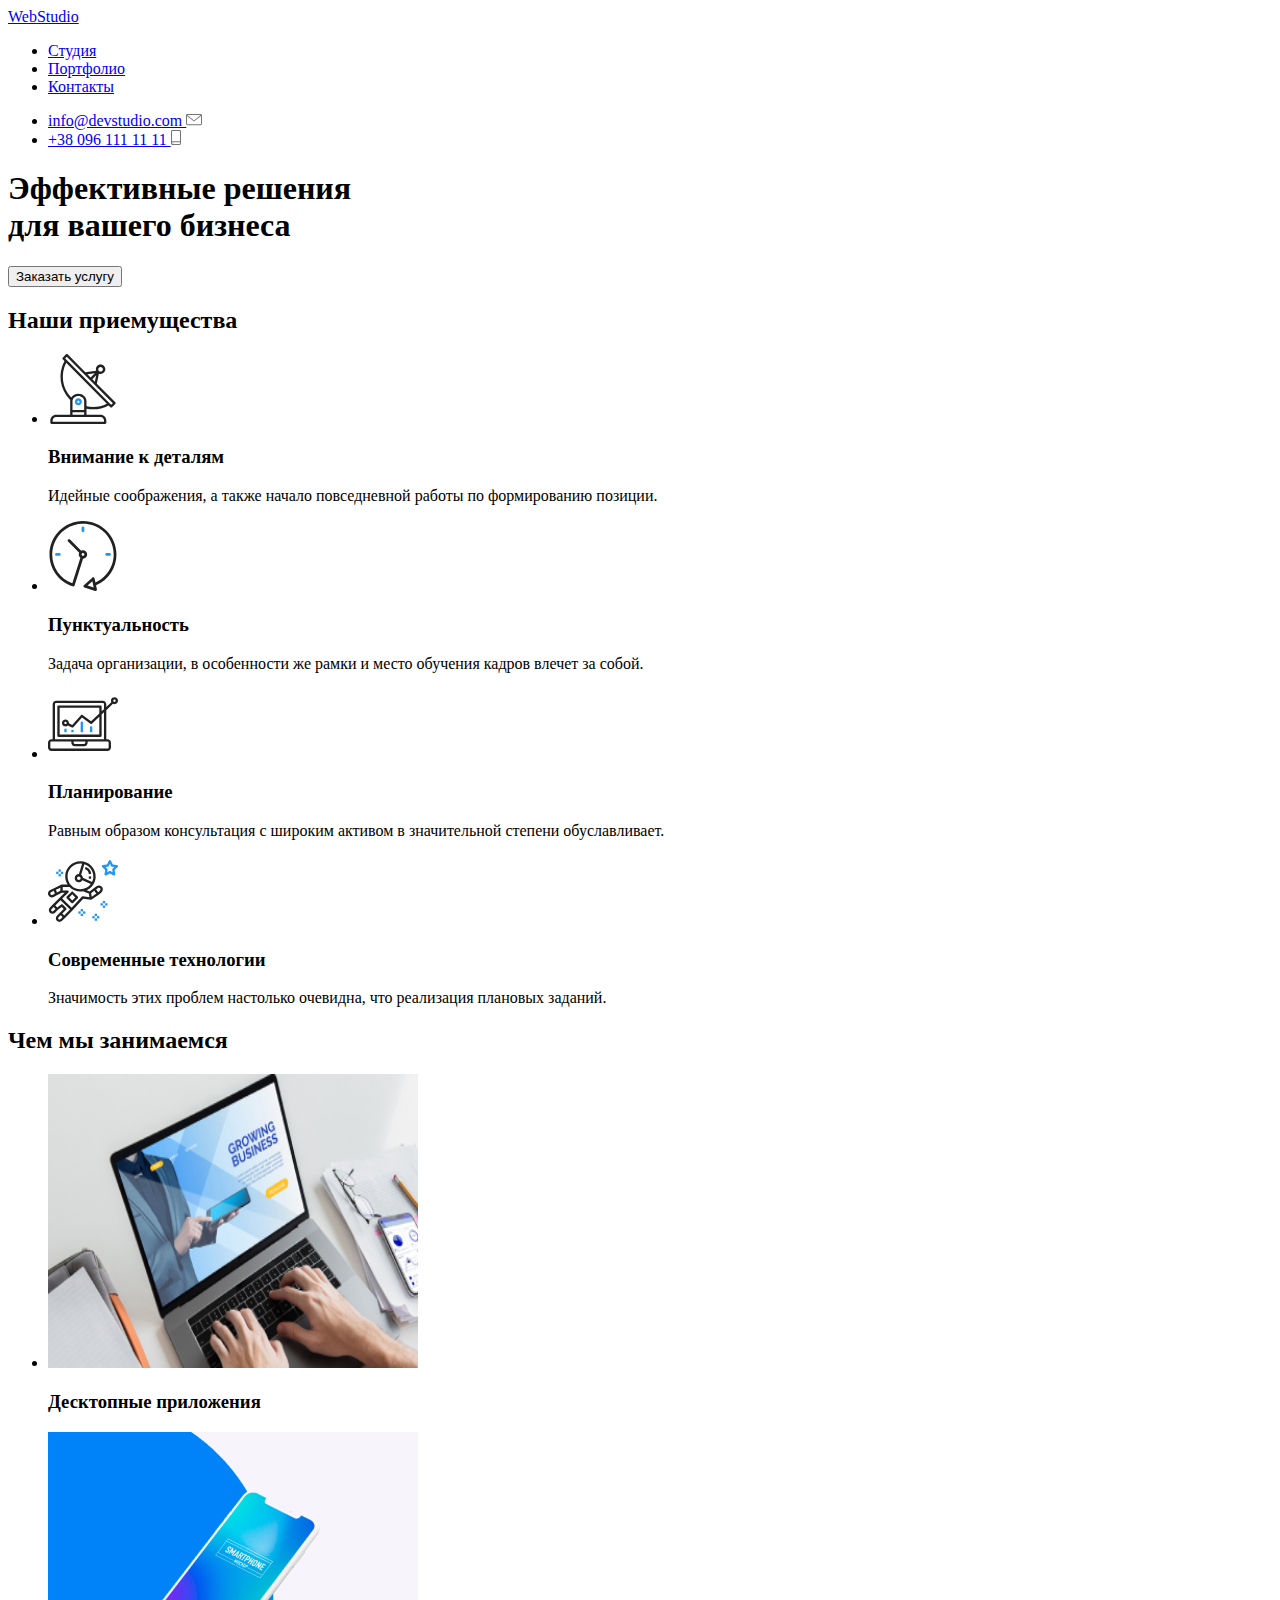
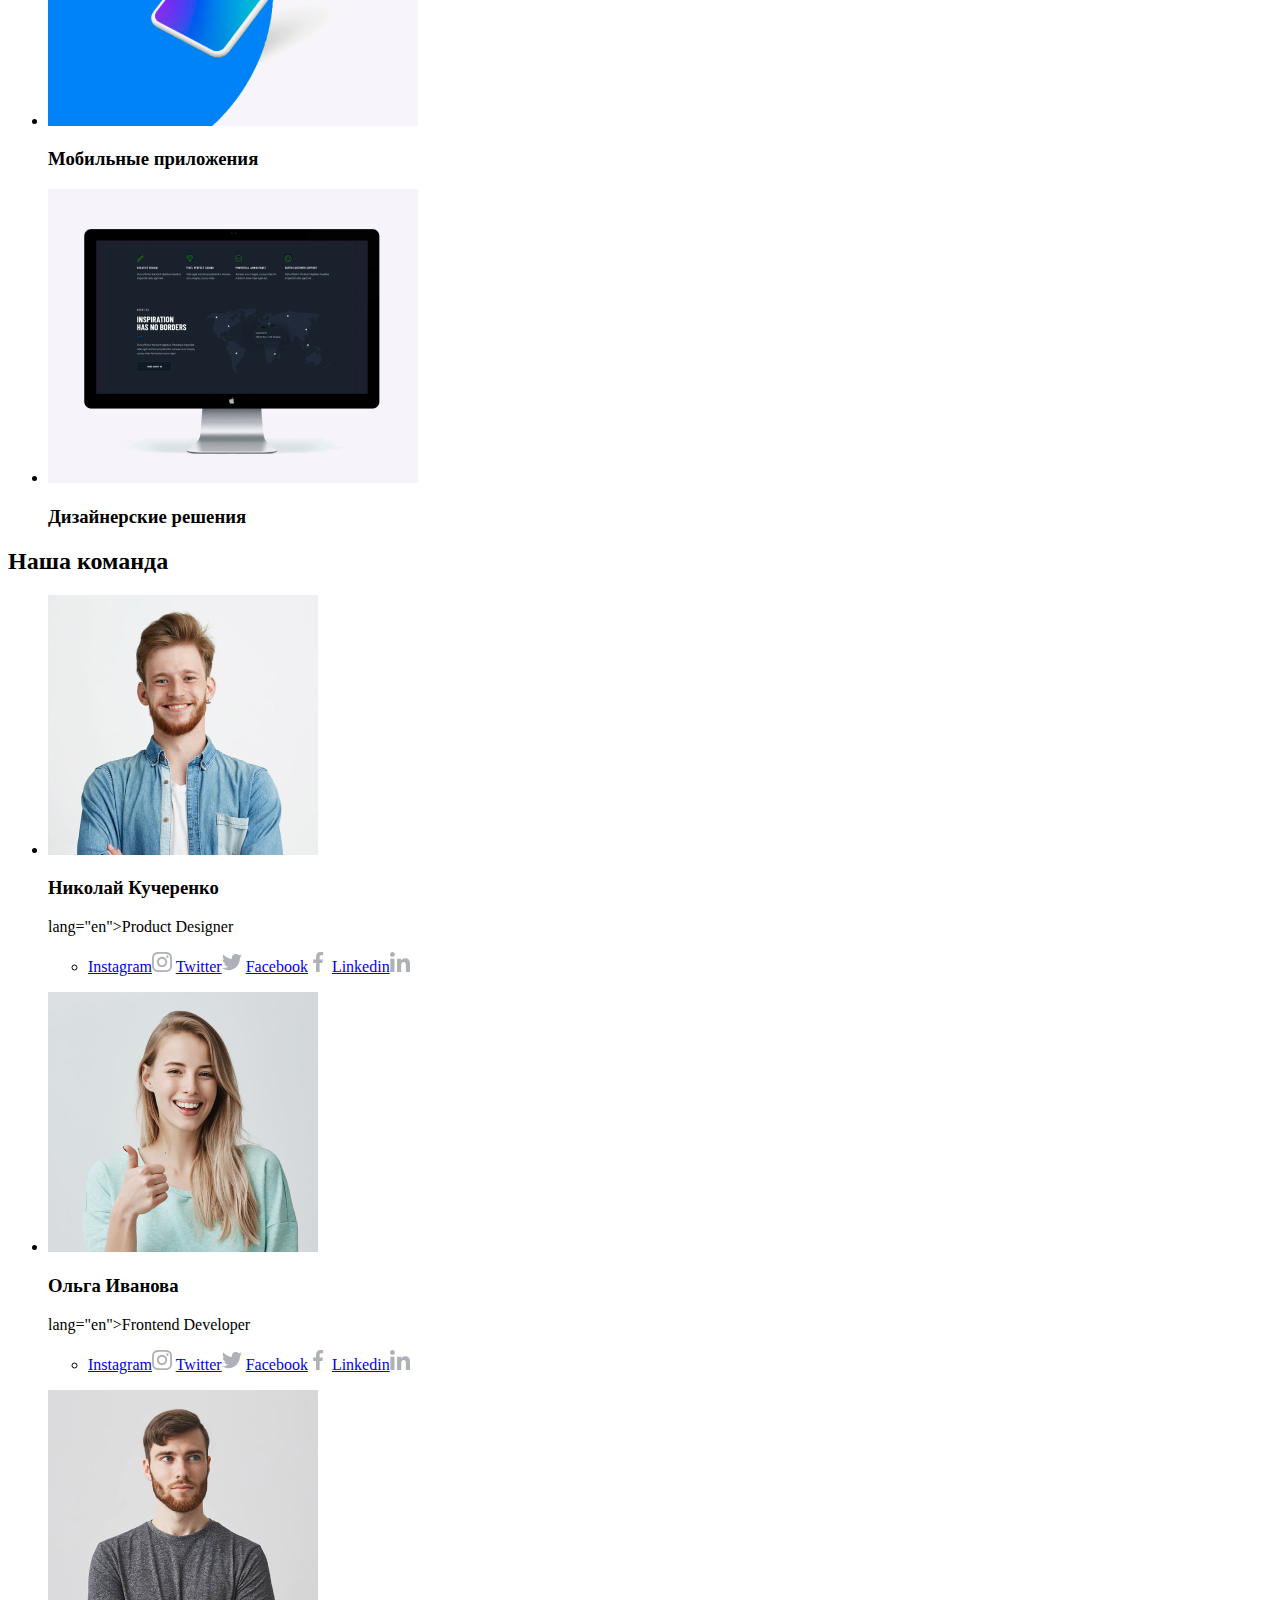
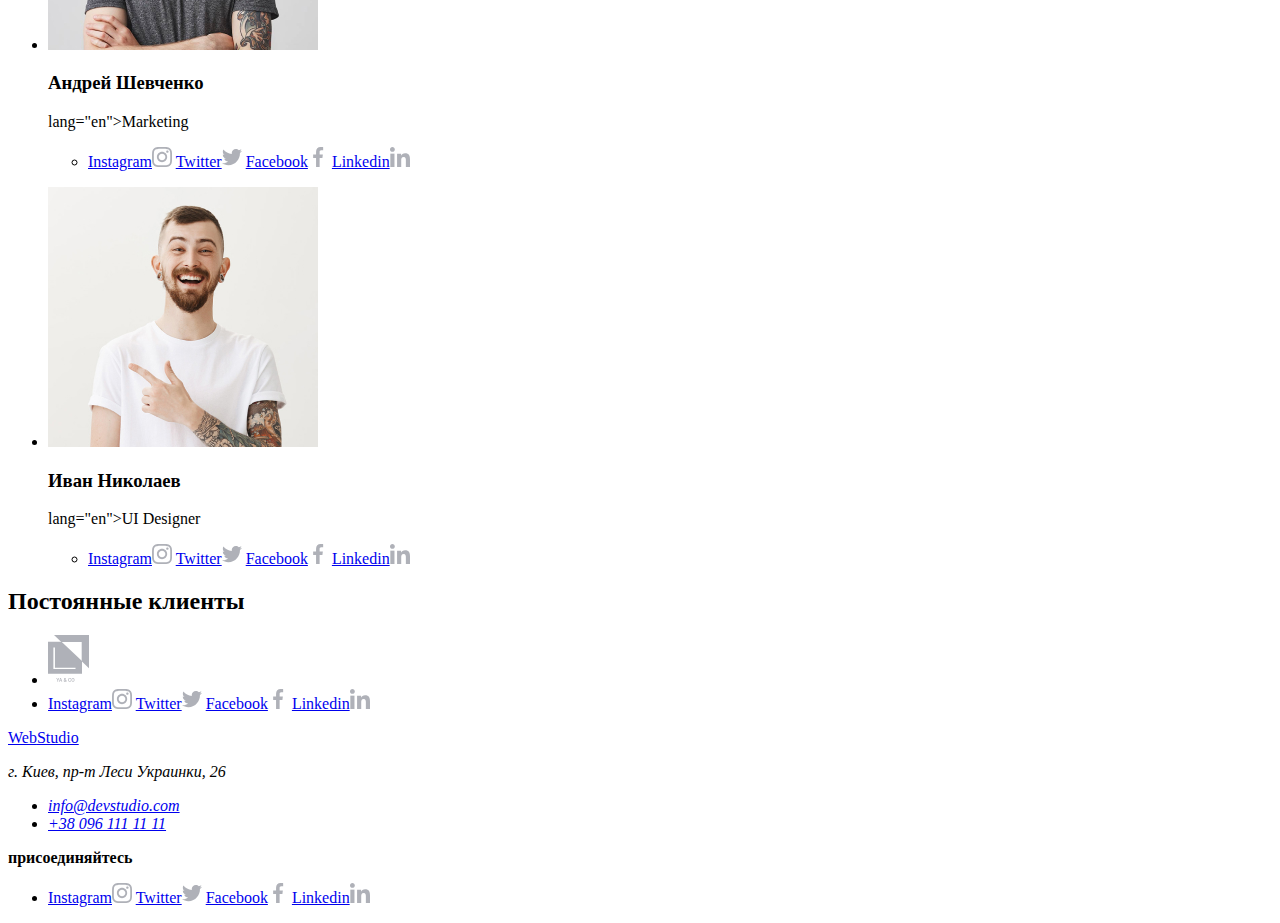
==== index.html @ fabfe910 "Переимениование папки" ====
<!DOCTYPE html>
<html lang="ru">
  <head>
    <meta charset="UTF-8" />
    <meta name="viewport" content="width=device-width, initial-scale=1.0" />
    <title>Web Studio</title>
    <link
      rel="stylesheet"
      href="./normalize.css _ normalize.css в master · necolas _ normalize.css.html"
    />
    <link rel="stylesheet" href="./CSS/styles.css" />
  </head>
  <body>
    <header>
      <nav>
        <a href="./index.html"> <span>Web</span>Studio </a>
        <ul>
          <li><a href="#">Студия</a></li>
          <li><a href="#">Портфолио</a></li>
          <li><a href="#">Контакты</a></li>
        </ul>
      </nav>
      <ul>
        <li>
          <a href="#"
            >info@devstudio.com
            <img src="./images/envelope.svg" alt="Почта" />
          </a>
        </li>
        <li>
          <a href="#"
            >+38 096 111 11 11
            <img src="./images/smartphone.svg" alt="Телефон" />
          </a>
        </li>
      </ul>
    </header>
    <main>
      <div>
        <section>
          <h1>
            Эффективные решения <br />
            для вашего бизнеса
          </h1>
          <button type="button">Заказать услугу</button>
        </section>
      </div>
      <!-- Этот заголовок после визуально скроем -->

      <section>
        <h2>Наши приемущества</h2>
        <ul>
          <li>
            <img src="./images/antenna1.svg" alt="Внимание к деталям" />
            <h3>Внимание к деталям</h3>
            <p>
              Идейные соображения, а также начало повседневной работы по
              формированию позиции.
            </p>
          </li>
          <li>
            <img src="./images/clock1.svg" alt="Пунктуальность" />
            <h3>Пунктуальность</h3>
            <p>
              Задача организации, в особенности же рамки и место обучения кадров
              влечет за собой.
            </p>
          </li>
          <li>
            <img src="./images/diagram1.svg" alt="Планирование" />
            <h3>Планирование</h3>
            <p>
              Равным образом консультация с широким активом в значительной
              степени обуславливает.
            </p>
          </li>
          <li>
            <img src="./images/astronaut1.svg" alt="Современные технологии" />
            <h3>Современные технологии</h3>
            <p>
              Значимость этих проблем настолько очевидна, что реализация
              плановых заданий.
            </p>
          </li>
        </ul>
      </section>
      <section>
        <h2>Чем мы занимаемся</h2>
        <ul>
          <li>
            <img
              src="./jpg-images/img-nout.jpg"
              alt="Десктопные приложения"
              width="370"
              height="294"
            />
            <h3>Десктопные приложения</h3>
          </li>
          <li>
            <img
              src="./jpg-images/img-box.jpg"
              alt="Мобильные приложения"
              width="370"
              height="294"
            />
            <h3>Мобильные приложения</h3>
          </li>
          <li>
            <img
              src="./jpg-images/img-monitor.jpg"
              alt="Дизайнерские решения"
              width="370"
              height="294"
            />
            <h3>Дизайнерские решения</h3>
          </li>
        </ul>
      </section>
      <section>
        <h2>Наша команда</h2>
        <ul>
          <li>
            <img
              src="./jpg-images/nikolay.jpg"
              alt="Николай Кучеренко"
              width="270"
              height="260"
            />
            <h3>Николай Кучеренко</h3>
            <p>lang="en">Product Designer</p>
            <ul>
              <li>
                <a href="#" target="_blank" rel="noopened noreferrer"
                  >Instagram<img src="./images/instagram2.svg" alt=""
                /></a>
                <a href="#" target="_blank" rel="noopened noreferrer"
                  >Twitter<img src="./images/twitter1.svg" alt=""
                /></a>
                <a href="#" target="_blank" rel="noopened noreferrer"
                  >Facebook<img src="./images/facebook1.svg" alt=""
                /></a>
                <a href="#" target="_blank" rel="noopened noreferrer"
                  >Linkedin<img src="./images/linkedin1.svg" alt=""
                /></a>
              </li>
            </ul>
          </li>
        </ul>
        <ul>
          <li>
            <img
              src="./jpg-images/olga.jpg"
              alt="Ольга Иванова"
              width="270"
              height="260"
            />
            <h3>Ольга Иванова</h3>
            <p>lang="en">Frontend Developer</p>
            <ul>
              <li>
                <a href="#" target="_blank" rel="noopened noreferrer"
                  >Instagram<img src="./images/instagram2.svg" alt=""
                /></a>
                <a href="#" target="_blank" rel="noopened noreferrer"
                  >Twitter<img src="./images/twitter1.svg" alt=""
                /></a>
                <a href="#" target="_blank" rel="noopened noreferrer"
                  >Facebook<img src="./images/facebook1.svg" alt=""
                /></a>
                <a href="#" target="_blank" rel="noopened noreferrer"
                  >Linkedin<img src="./images/linkedin1.svg" alt=""
                /></a>
              </li>
            </ul>
          </li>
        </ul>
        <ul>
          <li>
            <img
              src="./jpg-images/andrey.jpg"
              alt="Андрей Шевченко"
              width="270"
              height="260"
            />
            <h3>Андрей Шевченко</h3>
            <p>lang="en">Marketing</p>
            <ul>
              <li>
                <a href="#" target="_blank" rel="noopened noreferrer"
                  >Instagram<img src="./images/instagram2.svg" alt=""
                /></a>
                <a href="#" target="_blank" rel="noopened noreferrer"
                  >Twitter<img src="./images/twitter1.svg" alt=""
                /></a>
                <a href="#" target="_blank" rel="noopened noreferrer"
                  >Facebook<img src="./images/facebook1.svg" alt=""
                /></a>
                <a href="#" target="_blank" rel="noopened noreferrer"
                  >Linkedin<img src="./images/linkedin1.svg" alt=""
                /></a>
              </li>
            </ul>
          </li>
        </ul>
        <ul>
          <li>
            <img
              src="./jpg-images/ivan.jpg"
              alt="Иван Николаев"
              width="270"
              height="260"
            />
            <h3>Иван Николаев</h3>
            <p>lang="en">UI Designer</p>
            <ul>
              <li>
                <a href="#" target="_blank" rel="noopened noreferrer"
                  >Instagram<img src="./images/instagram2.svg" alt=""
                /></a>
                <a href="#" target="_blank" rel="noopened noreferrer"
                  >Twitter<img src="./images/twitter1.svg" alt=""
                /></a>
                <a href="#" target="_blank" rel="noopened noreferrer"
                  >Facebook<img src="./images/facebook1.svg" alt=""
                /></a>
                <a href="#" target="_blank" rel="noopened noreferrer"
                  >Linkedin<img src="./images/linkedin1.svg" alt=""
                /></a>
              </li>
            </ul>
          </li>
        </ul>
      </section>
      <section>
        <h2>Постоянные клиенты</h2>
        <ul>
          <li>
            <a href="#"><img src="./images/logo/logo1.svg" alt="" /></a>
          </li>
          <li>
            <a href="#" target="_blank" rel="noopened noreferrer"
              >Instagram<img src="./images/instagram2.svg" alt=""
            /></a>
            <a href="#" target="_blank" rel="noopened noreferrer"
              >Twitter<img src="./images/twitter1.svg" alt=""
            /></a>
            <a href="#" target="_blank" rel="noopened noreferrer"
              >Facebook<img src="./images/facebook1.svg" alt=""
            /></a>
            <a href="#" target="_blank" rel="noopened noreferrer"
              >Linkedin<img src="./images/linkedin1.svg" alt=""
            /></a>
          </li>
        </ul>
      </section>
      <footer>
        <div>
          <a href="./index.html"> <span>Web</span>Studio </a>
          <address>
            <p>г. Киев, пр-т Леси Украинки, 26</p>
            <ul>
              <li>
                <a href="mailto:info@devstudio.com ">info@devstudio.com</a>
              </li>
              <li>
                <a href="tel:+380961111111 ">+38 096 111 11 11 </a>
              </li>
            </ul>
          </address>
        </div>
        <div>
          <b>присоединяйтесь</b>
          <ul>
            <li>
              <a href="#" target="_blank" rel="noopened noreferrer"
                >Instagram<img src="./images/instagram2.svg" alt=""
              /></a>
              <a href="#" target="_blank" rel="noopened noreferrer"
                >Twitter<img src="./images/twitter1.svg" alt=""
              /></a>
              <a href="#" target="_blank" rel="noopened noreferrer"
                >Facebook<img src="./images/facebook1.svg" alt=""
              /></a>
              <a href="#" target="_blank" rel="noopened noreferrer"
                >Linkedin<img src="./images/linkedin1.svg" alt=""
              /></a>
            </li>
          </ul>
        </div>
        <!-- Форму подписки в футере пока не размечаю -->
      </footer>
    </main>
  </body>
</html>
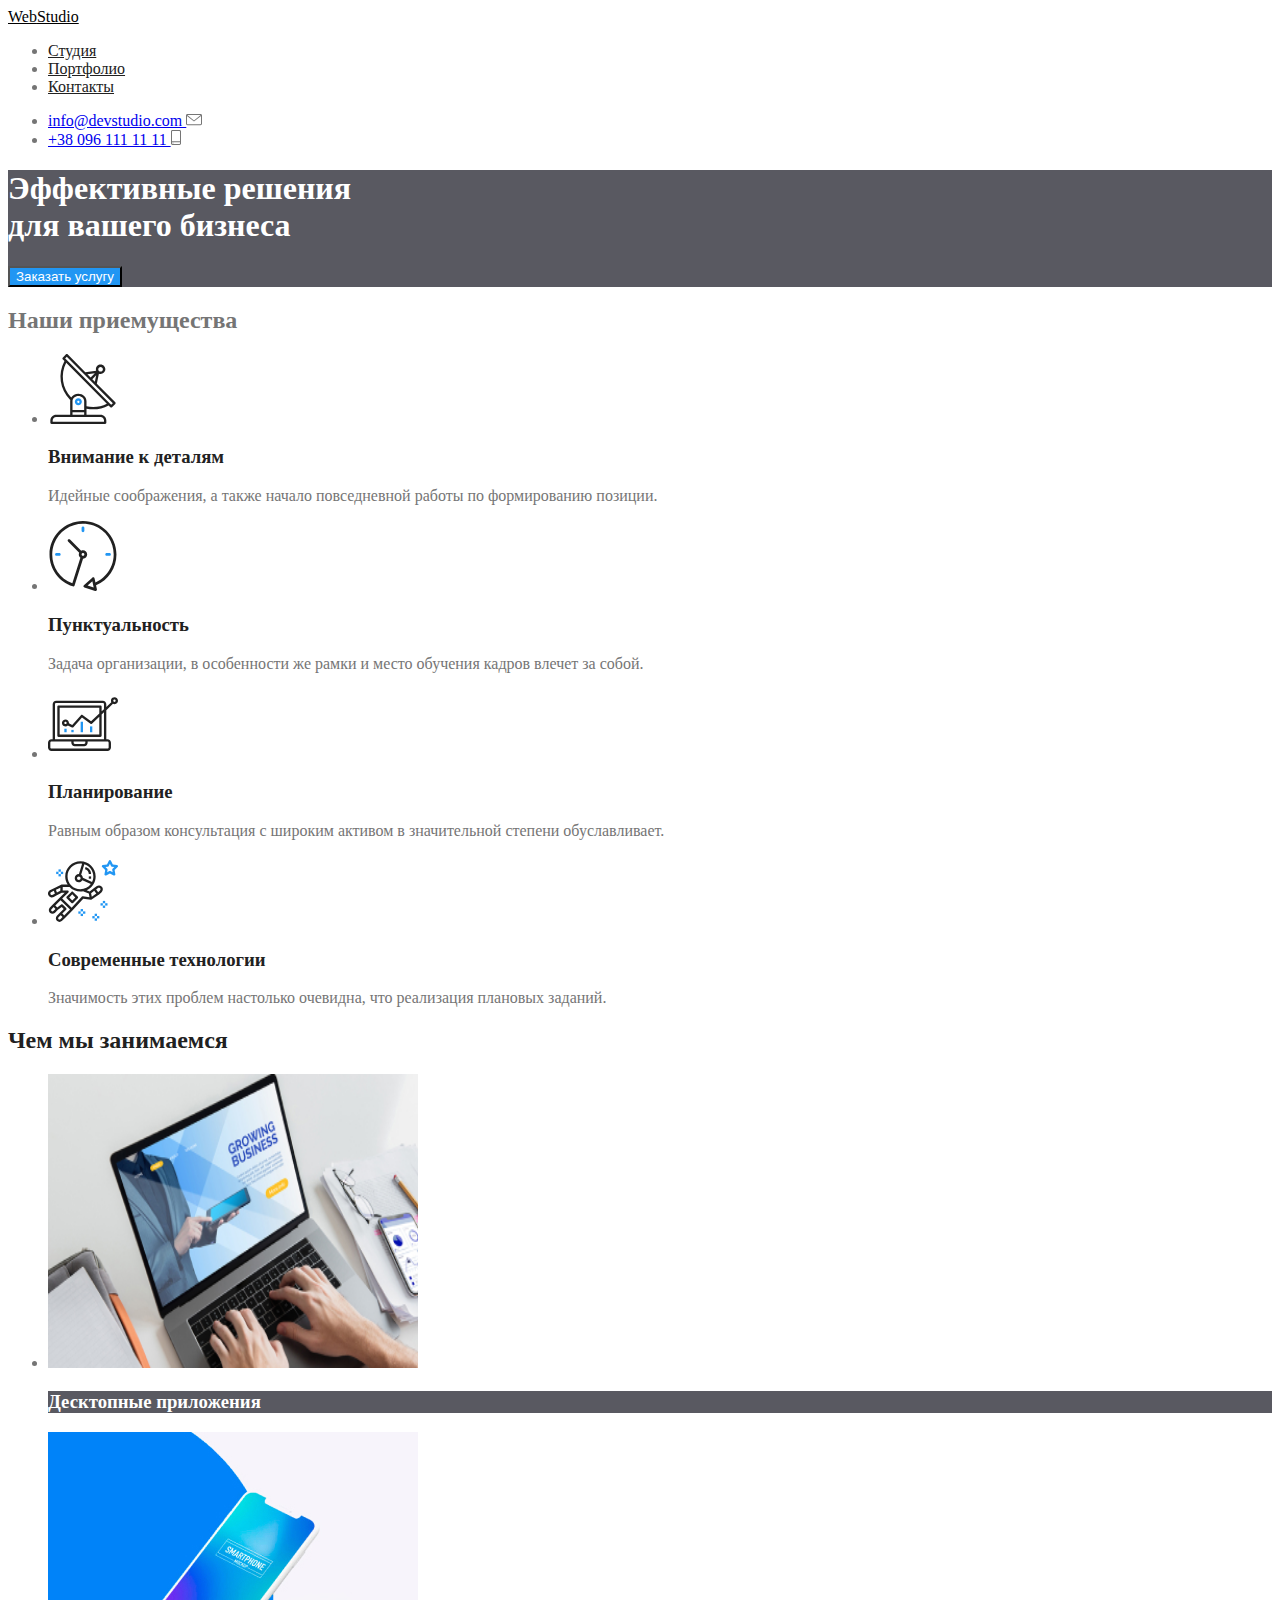
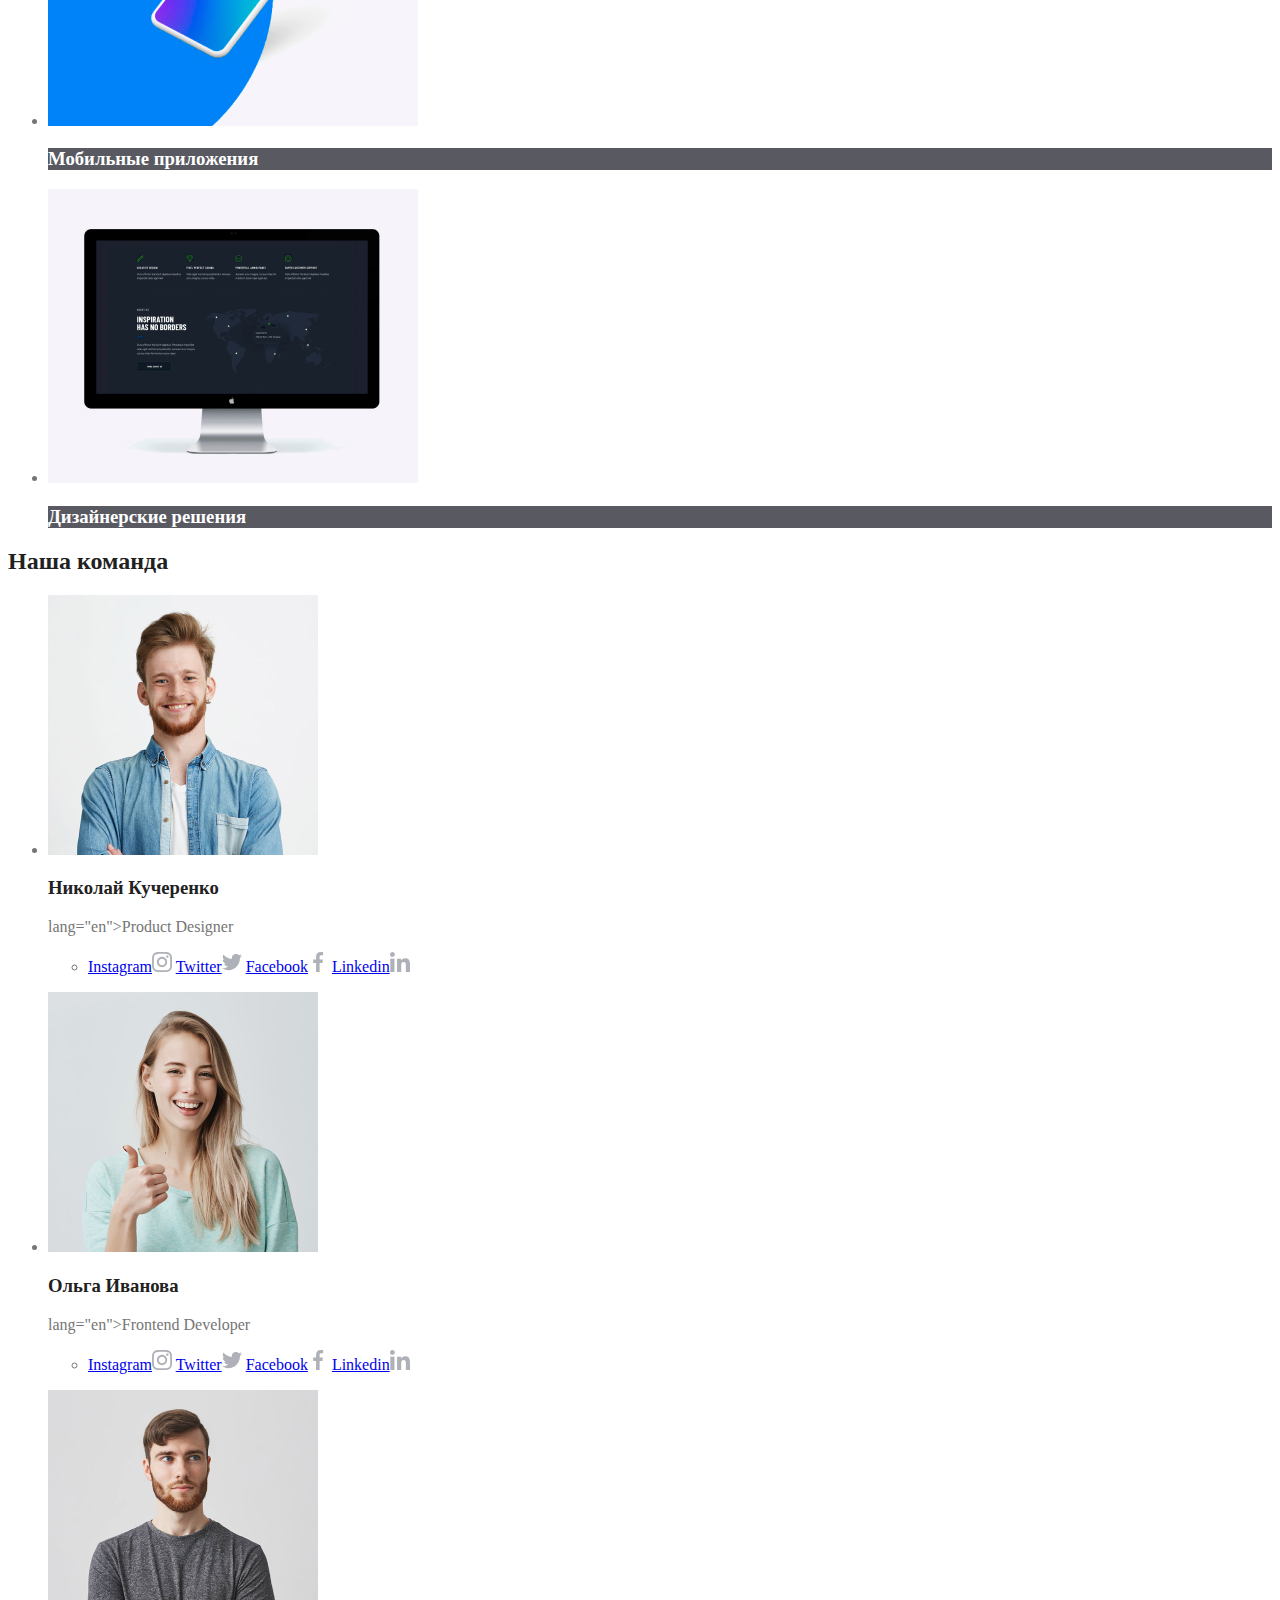
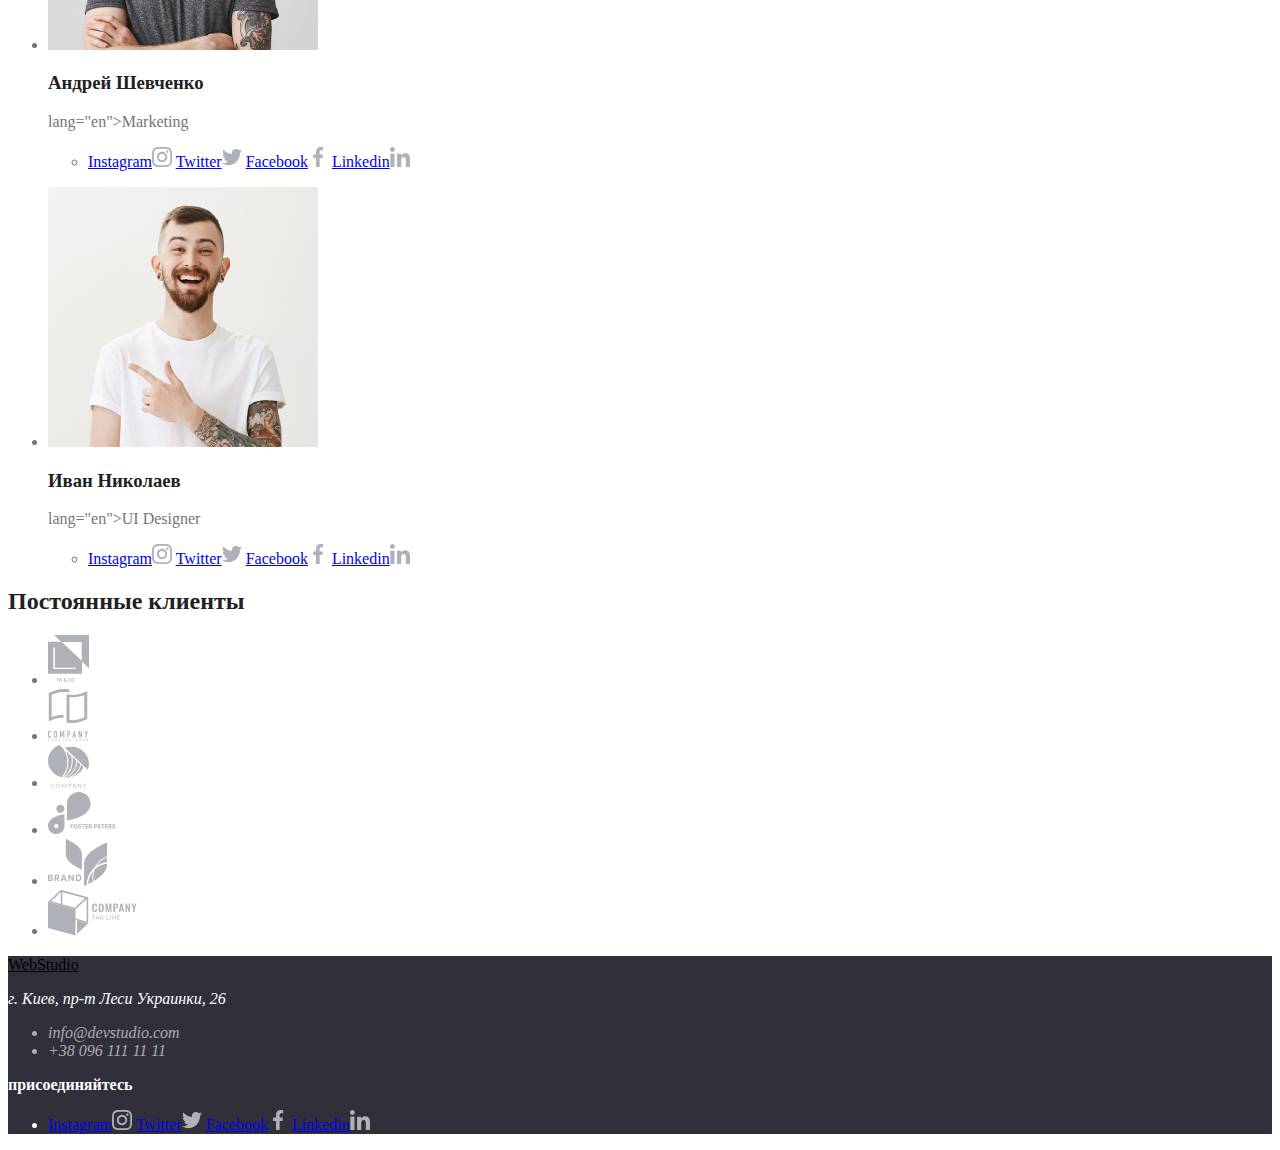
==== commit a7f2d069: "1" ====
--- a/index.html
+++ b/index.html
@@ -9,26 +9,30 @@
       href="./normalize.css _ normalize.css в master · necolas _ normalize.css.html"
     />
     <link rel="stylesheet" href="./CSS/styles.css" />
+    <link
+      href="https://fonts.googleapis.com/css2?family=Raleway:wght@700&family=Roboto:wght@400;500;700;900&display=swap"
+      rel="stylesheet"
+    />
   </head>
   <body>
     <header>
       <nav>
-        <a href="./index.html"> <span>Web</span>Studio </a>
-        <ul>
-          <li><a href="#">Студия</a></li>
-          <li><a href="#">Портфолио</a></li>
-          <li><a href="#">Контакты</a></li>
+        <a href="./index.html" class="logo"> <span>Web</span>Studio </a>
+        <ul class="site-nav">
+          <li><a href="#" class="link">Студия</a></li>
+          <li><a href="./portfolio.html" class="link">Портфолио</a></li>
+          <li><a href="#" class="link">Контакты</a></li>
         </ul>
       </nav>
-      <ul>
+      <ul class="contact-nav">
         <li>
-          <a href="#"
+          <a href="mailto:info@devstudio.com"
             >info@devstudio.com
             <img src="./images/envelope.svg" alt="Почта" />
           </a>
         </li>
         <li>
-          <a href="#"
+          <a href="tel:+380961111111"
             >+38 096 111 11 11
             <img src="./images/smartphone.svg" alt="Телефон" />
           </a>
@@ -37,22 +41,22 @@
     </header>
     <main>
       <div>
-        <section>
-          <h1>
+        <section class="hero">
+          <h1 class="hero-title">
             Эффективные решения <br />
             для вашего бизнеса
           </h1>
-          <button type="button">Заказать услугу</button>
+          <button type="button" class="hero-button">Заказать услугу</button>
         </section>
       </div>
       <!-- Этот заголовок после визуально скроем -->
 
-      <section>
+      <section class="section">
         <h2>Наши приемущества</h2>
         <ul>
           <li>
             <img src="./images/antenna1.svg" alt="Внимание к деталям" />
-            <h3>Внимание к деталям</h3>
+            <h3 class="section-title">Внимание к деталям</h3>
             <p>
               Идейные соображения, а также начало повседневной работы по
               формированию позиции.
@@ -60,7 +64,7 @@
           </li>
           <li>
             <img src="./images/clock1.svg" alt="Пунктуальность" />
-            <h3>Пунктуальность</h3>
+            <h3 class="section-title">Пунктуальность</h3>
             <p>
               Задача организации, в особенности же рамки и место обучения кадров
               влечет за собой.
@@ -68,7 +72,7 @@
           </li>
           <li>
             <img src="./images/diagram1.svg" alt="Планирование" />
-            <h3>Планирование</h3>
+            <h3 class="section-title">Планирование</h3>
             <p>
               Равным образом консультация с широким активом в значительной
               степени обуславливает.
@@ -76,7 +80,7 @@
           </li>
           <li>
             <img src="./images/astronaut1.svg" alt="Современные технологии" />
-            <h3>Современные технологии</h3>
+            <h3 class="section-title">Современные технологии</h3>
             <p>
               Значимость этих проблем настолько очевидна, что реализация
               плановых заданий.
@@ -84,8 +88,8 @@
           </li>
         </ul>
       </section>
-      <section>
-        <h2>Чем мы занимаемся</h2>
+      <section class="section">
+        <h2 class="section-title">Чем мы занимаемся</h2>
         <ul>
           <li>
             <img
@@ -94,7 +98,7 @@
               width="370"
               height="294"
             />
-            <h3>Десктопные приложения</h3>
+            <h3 class="section-list">Десктопные приложения</h3>
           </li>
           <li>
             <img
@@ -103,7 +107,7 @@
               width="370"
               height="294"
             />
-            <h3>Мобильные приложения</h3>
+            <h3 class="section-list">Мобильные приложения</h3>
           </li>
           <li>
             <img
@@ -112,12 +116,12 @@
               width="370"
               height="294"
             />
-            <h3>Дизайнерские решения</h3>
-          </li>
-        </ul>
-      </section>
-      <section>
-        <h2>Наша команда</h2>
+            <h3 class="section-list">Дизайнерские решения</h3>
+          </li>
+        </ul>
+      </section>
+      <section class="section">
+        <h2 class="section-title">Наша команда</h2>
         <ul>
           <li>
             <img
@@ -126,7 +130,7 @@
               width="270"
               height="260"
             />
-            <h3>Николай Кучеренко</h3>
+            <h3 class="section-name">Николай Кучеренко</h3>
             <p>lang="en">Product Designer</p>
             <ul>
               <li>
@@ -154,7 +158,7 @@
               width="270"
               height="260"
             />
-            <h3>Ольга Иванова</h3>
+            <h3 class="section-name">Ольга Иванова</h3>
             <p>lang="en">Frontend Developer</p>
             <ul>
               <li>
@@ -182,7 +186,7 @@
               width="270"
               height="260"
             />
-            <h3>Андрей Шевченко</h3>
+            <h3 class="section-name">Андрей Шевченко</h3>
             <p>lang="en">Marketing</p>
             <ul>
               <li>
@@ -210,7 +214,7 @@
               width="270"
               height="260"
             />
-            <h3>Иван Николаев</h3>
+            <h3 class="section-name">Иван Николаев</h3>
             <p>lang="en">UI Designer</p>
             <ul>
               <li>
@@ -231,40 +235,37 @@
           </li>
         </ul>
       </section>
-      <section>
-        <h2>Постоянные клиенты</h2>
+      <section class="section">
+        <h2 class="section-title">Постоянные клиенты</h2>
         <ul>
           <li>
             <a href="#"><img src="./images/logo/logo1.svg" alt="" /></a>
           </li>
           <li>
-            <a href="#" target="_blank" rel="noopened noreferrer"
-              >Instagram<img src="./images/instagram2.svg" alt=""
-            /></a>
-            <a href="#" target="_blank" rel="noopened noreferrer"
-              >Twitter<img src="./images/twitter1.svg" alt=""
-            /></a>
-            <a href="#" target="_blank" rel="noopened noreferrer"
-              >Facebook<img src="./images/facebook1.svg" alt=""
-            /></a>
-            <a href="#" target="_blank" rel="noopened noreferrer"
-              >Linkedin<img src="./images/linkedin1.svg" alt=""
-            /></a>
-          </li>
-        </ul>
-      </section>
-      <footer>
+            <a href="#"><img src="./images/logo/logo2.svg" alt="" /></a>
+          </li>
+          <li>
+            <a href="#"><img src="./images/logo/logo3.svg" alt="" /></a>
+          </li>
+          <li>
+            <a href="#"><img src="./images/logo/logo4.svg" alt="" /></a>
+          </li>
+          <li>
+            <a href="#"><img src="./images/logo/logo5.svg" alt="" /></a>
+          </li>
+          <li>
+            <a href="#"><img src="./images/logo/logo6.svg" alt="" /></a>
+          </li>
+        </ul>
+      </section>
+      <footer class="footer">
         <div>
-          <a href="./index.html"> <span>Web</span>Studio </a>
-          <address>
+          <a href="./index.html" class="logo"> <span>Web</span>Studio </a>
+          <address class="address">
             <p>г. Киев, пр-т Леси Украинки, 26</p>
-            <ul>
-              <li>
-                <a href="mailto:info@devstudio.com ">info@devstudio.com</a>
-              </li>
-              <li>
-                <a href="tel:+380961111111 ">+38 096 111 11 11 </a>
-              </li>
+            <ul class="address-list">
+              <li>info@devstudio.com</li>
+              <li>+38 096 111 11 11</li>
             </ul>
           </address>
         </div>
--- a/CSS/styles.css
+++ b/CSS/styles.css
@@ -0,0 +1,73 @@
+:root {
+  --primary-text-color: #757575;
+  --title-text-color: #212121;
+  --accent-color: #2196f3;
+  --primery-background-color: #ffffff;
+}
+
+body {
+  background-color: var(--primery-background-color);
+  color: var(--primary-text-color);
+}
+
+/* Цвет лого #000000; #2196F3; */
+/* Цвет основного текста #212121; */
+/* Вторичный цвет текста  #757575; */
+/* Акцент #2196F3; */
+/* Фон страницы белый #FFFFFF; */
+/* Вторичный фон #F5F4FA; */
+/* вторичный фон 2 rgba(47, 48, 58, 0.8) */
+/* Фон футера #2F303A; */
+/* Цвет лого соцсетей #AFB1B8; */
+/* Цвет адреса и телефона в футере rgba(255, 255, 255, 0.6) */
+
+/* Логотип */
+.logo {
+  color: #000000;
+}
+.logo:hover,
+.logo:focus {
+  color: var(--accent-color);
+}
+/* Стилизация навигации сайта */
+.site-nav .link {
+  color: var(--title-text-color);
+}
+.site-nav .link:hover,
+.site-nav .link:focus {
+  color: var(--accent-color);
+}
+/* Стилизация Героя */
+.hero {
+  background-color: rgba(47, 48, 58, 0.8);
+}
+.hero-title {
+  color: var(--primery-background-color);
+}
+.hero-button {
+  color: var(--primery-background-color);
+  background-color: var(--accent-color);
+}
+/* Секции Наши приемущества и Чем мы занимаемся*/
+.section-title {
+  color: var(--title-text-color);
+}
+.section-list {
+  color: #ffffff;
+  background-color: rgba(47, 48, 58, 0.8);
+
+  /* Секция Наша команда */
+}
+.section-name {
+  color: var(--title-text-color);
+}
+footer {
+  color: var(--primery-background-color);
+  background-color: #2f303a;
+}
+address {
+  color: var(--primery-background-color);
+}
+.address-list {
+  color: rgba(255, 255, 255, 0.6);
+}
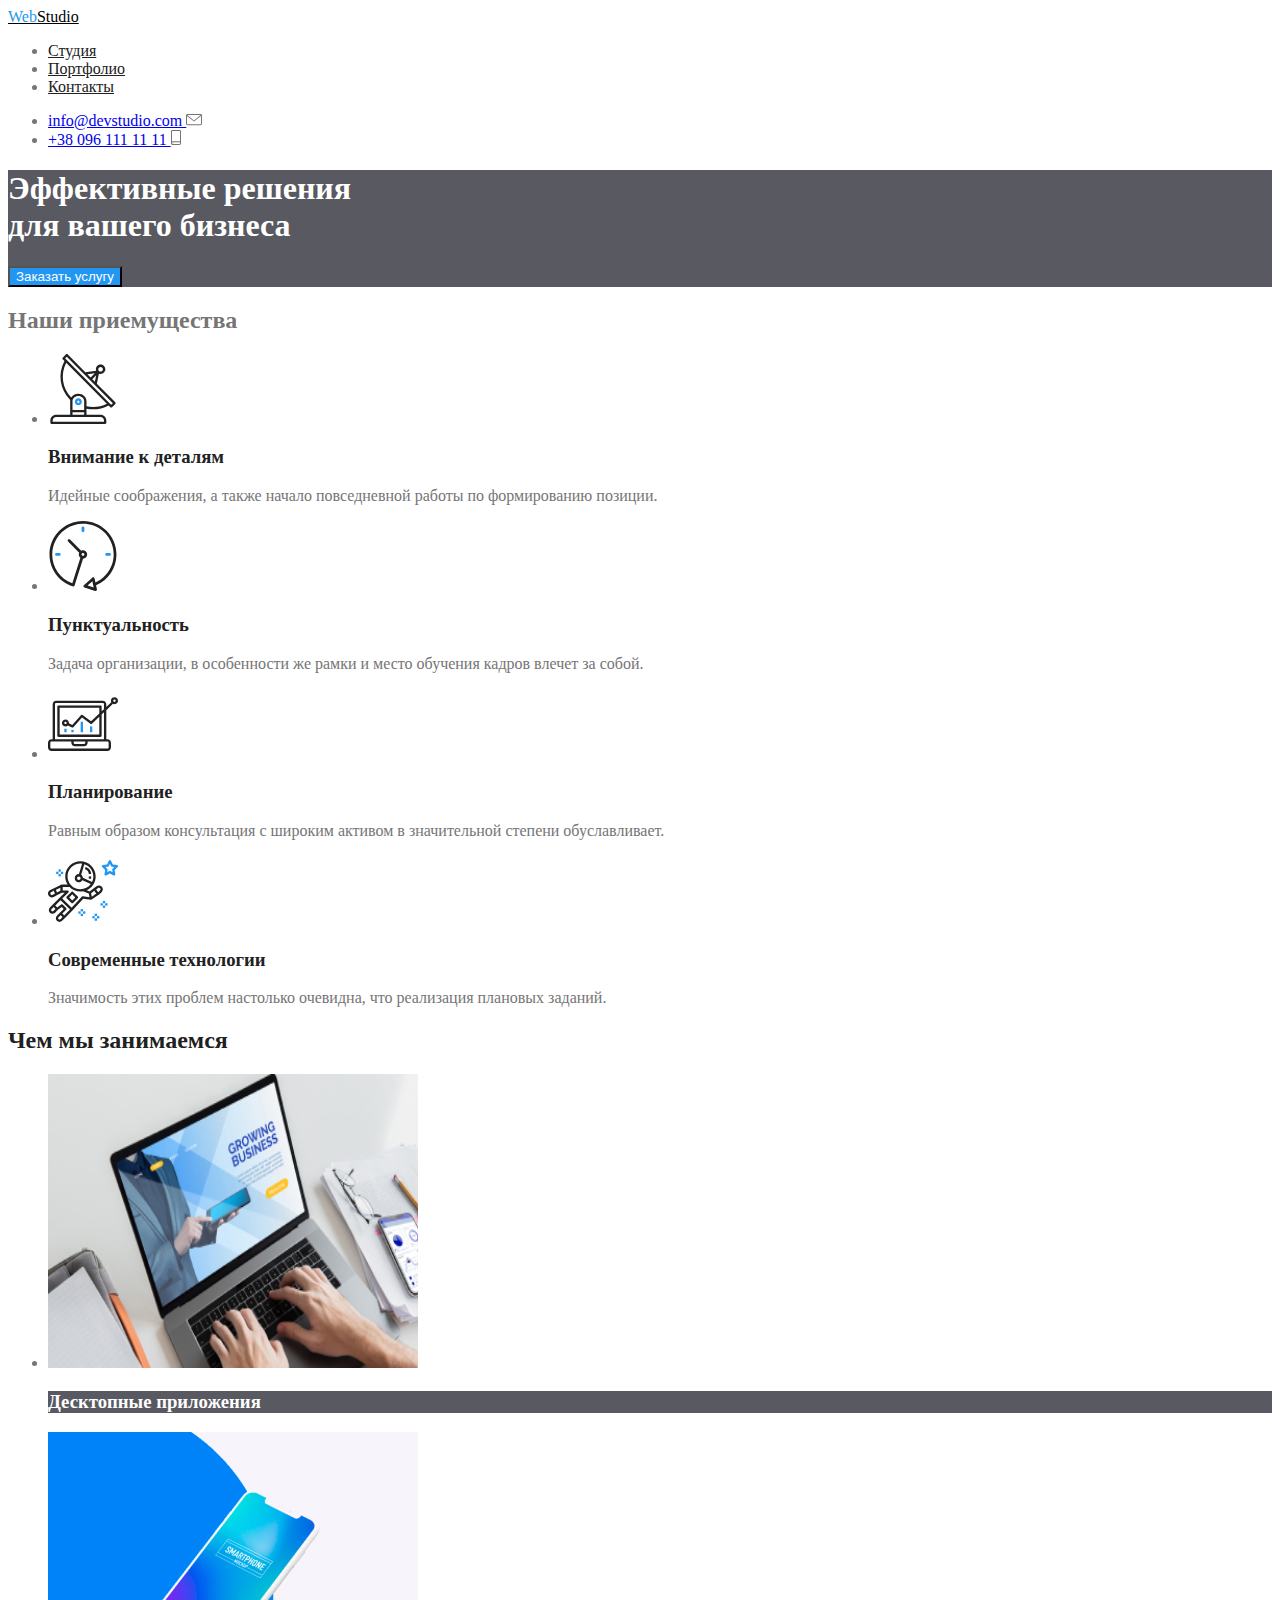
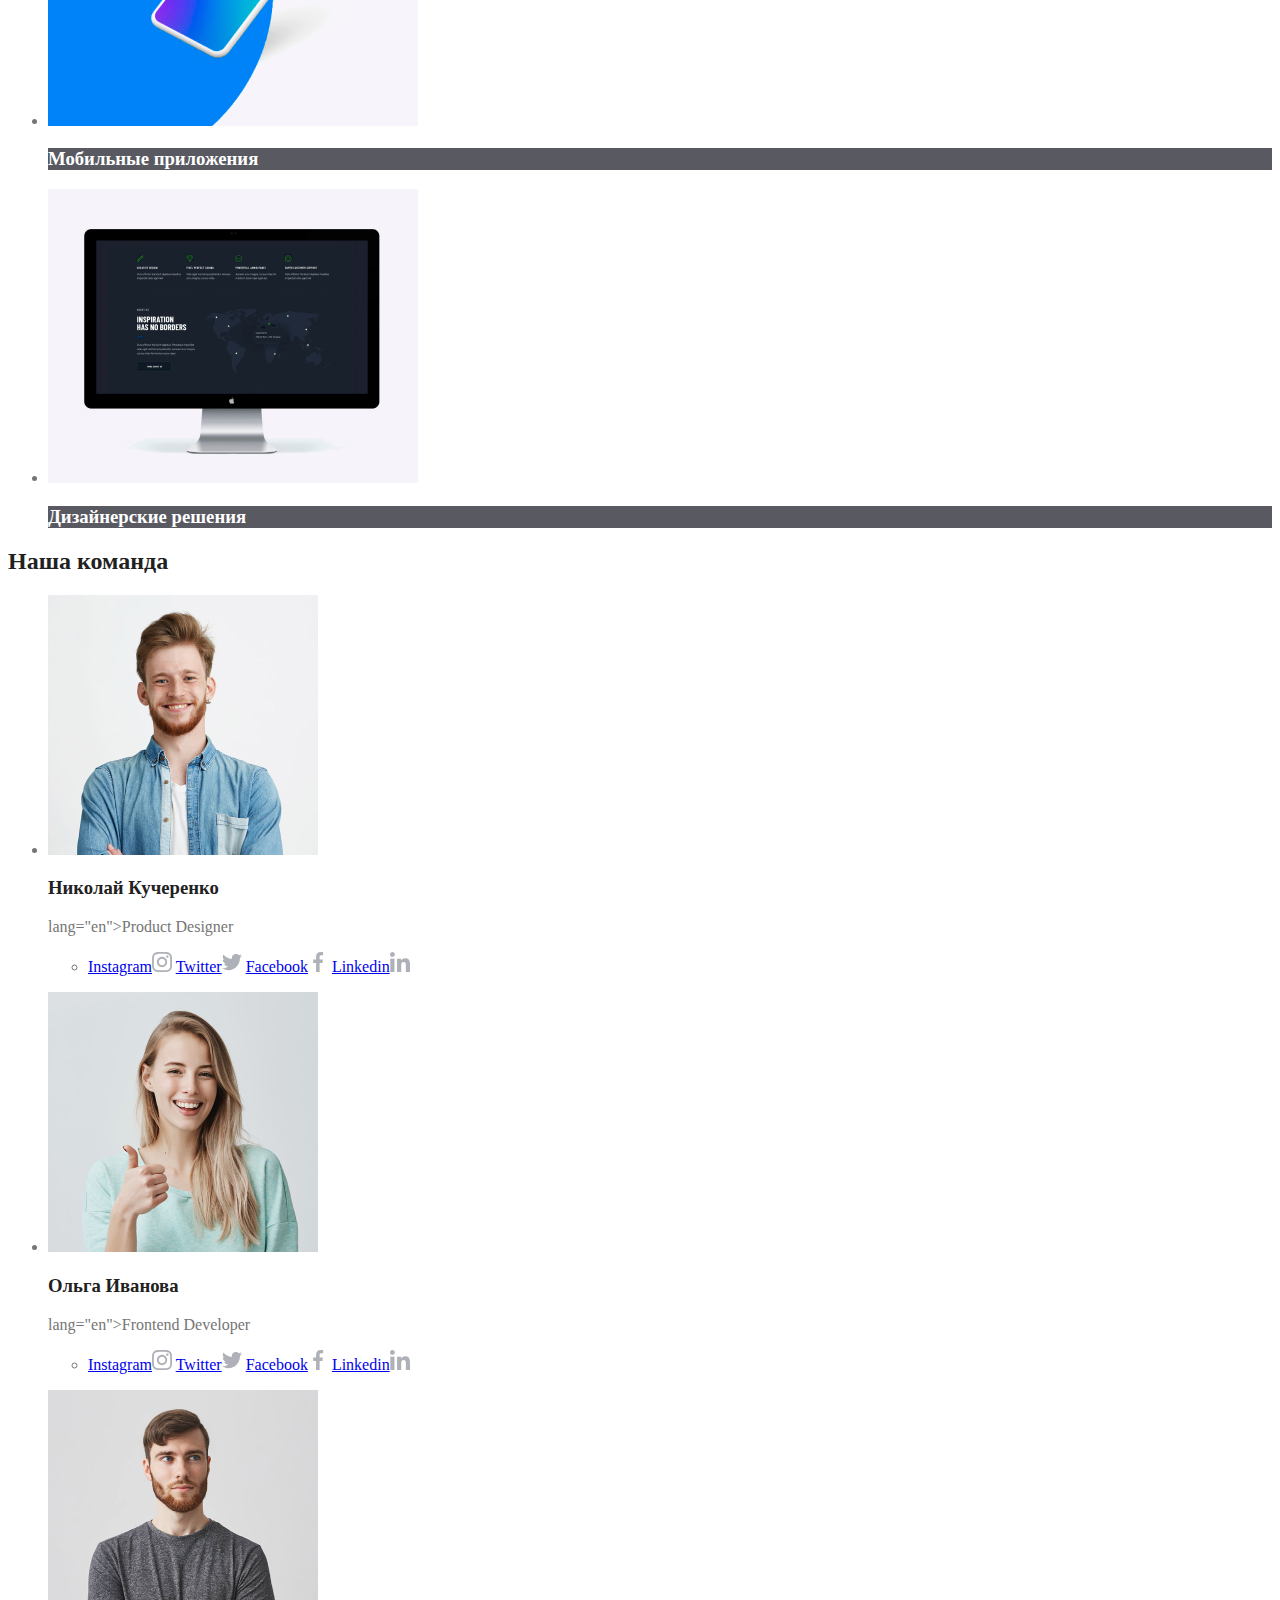
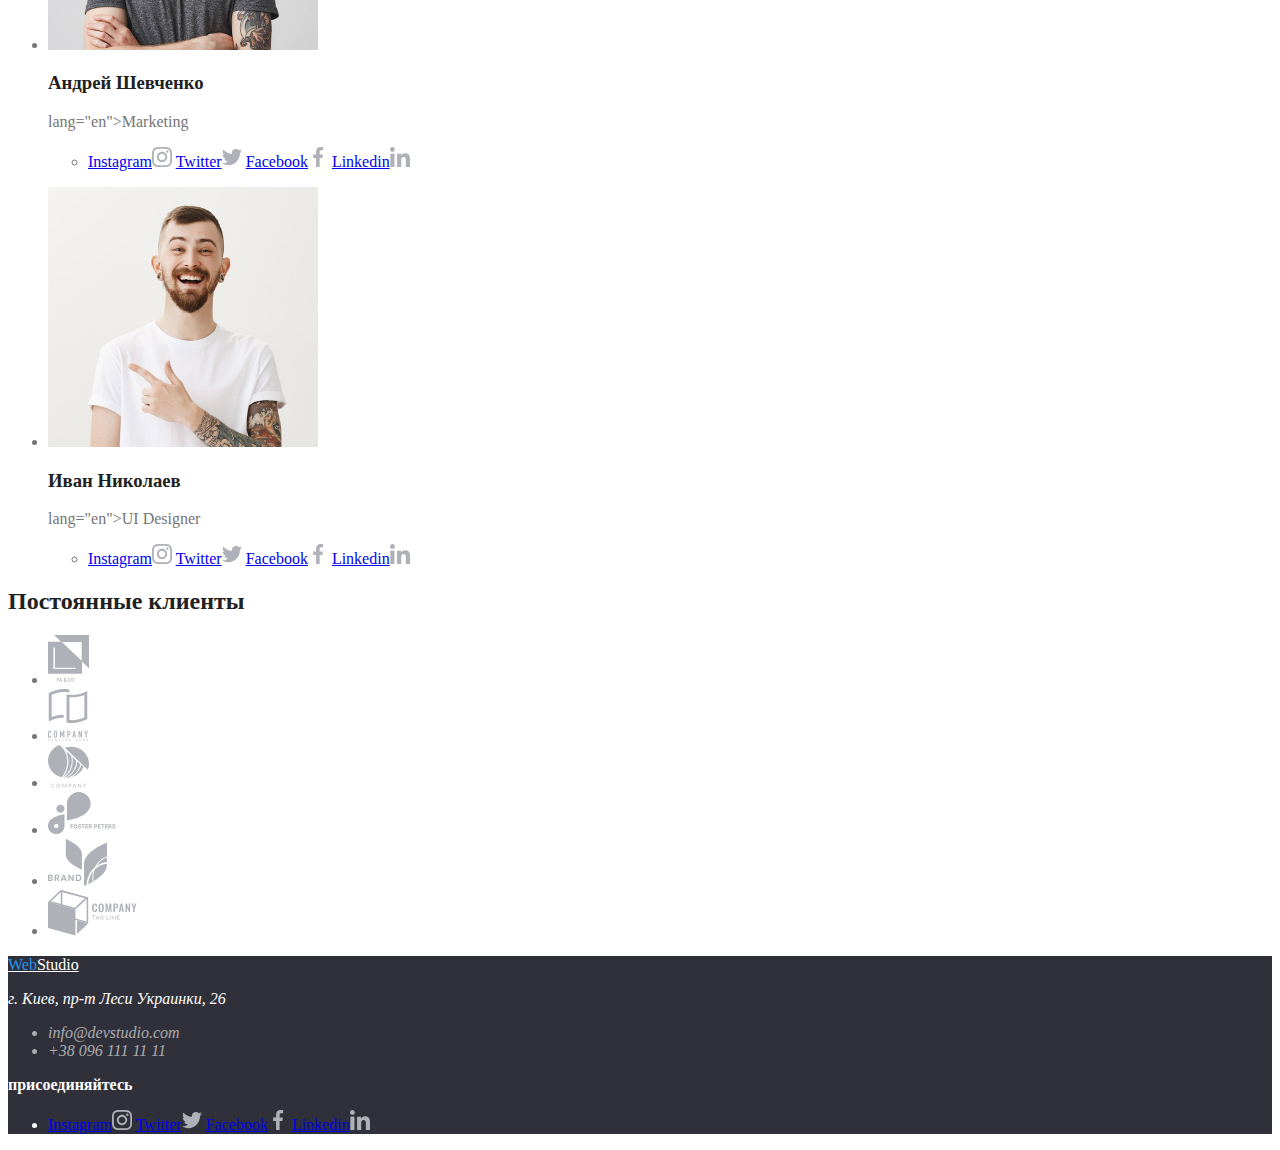
==== commit c3ab38e2: "2" ====
--- a/index.html
+++ b/index.html
@@ -260,10 +260,12 @@
       </section>
       <footer class="footer">
         <div>
-          <a href="./index.html" class="logo"> <span>Web</span>Studio </a>
-          <address class="address">
+          <a href="./index.html" class="footer-logo">
+            <span>Web</span>Studio
+          </a>
+          <address>
             <p>г. Киев, пр-т Леси Украинки, 26</p>
-            <ul class="address-list">
+            <ul class="footer-list">
               <li>info@devstudio.com</li>
               <li>+38 096 111 11 11</li>
             </ul>
--- a/CSS/styles.css
+++ b/CSS/styles.css
@@ -22,6 +22,9 @@
 /* Цвет адреса и телефона в футере rgba(255, 255, 255, 0.6) */
 
 /* Логотип */
+span {
+  color: var(--accent-color);
+}
 .logo {
   color: #000000;
 }
@@ -60,6 +63,7 @@
 }
 .section-name {
   color: var(--title-text-color);
+  /* Футер */
 }
 footer {
   color: var(--primery-background-color);
@@ -68,6 +72,9 @@
 address {
   color: var(--primery-background-color);
 }
-.address-list {
+.footer-list {
   color: rgba(255, 255, 255, 0.6);
 }
+.footer-logo {
+  color: var(--primery-background-color);
+}
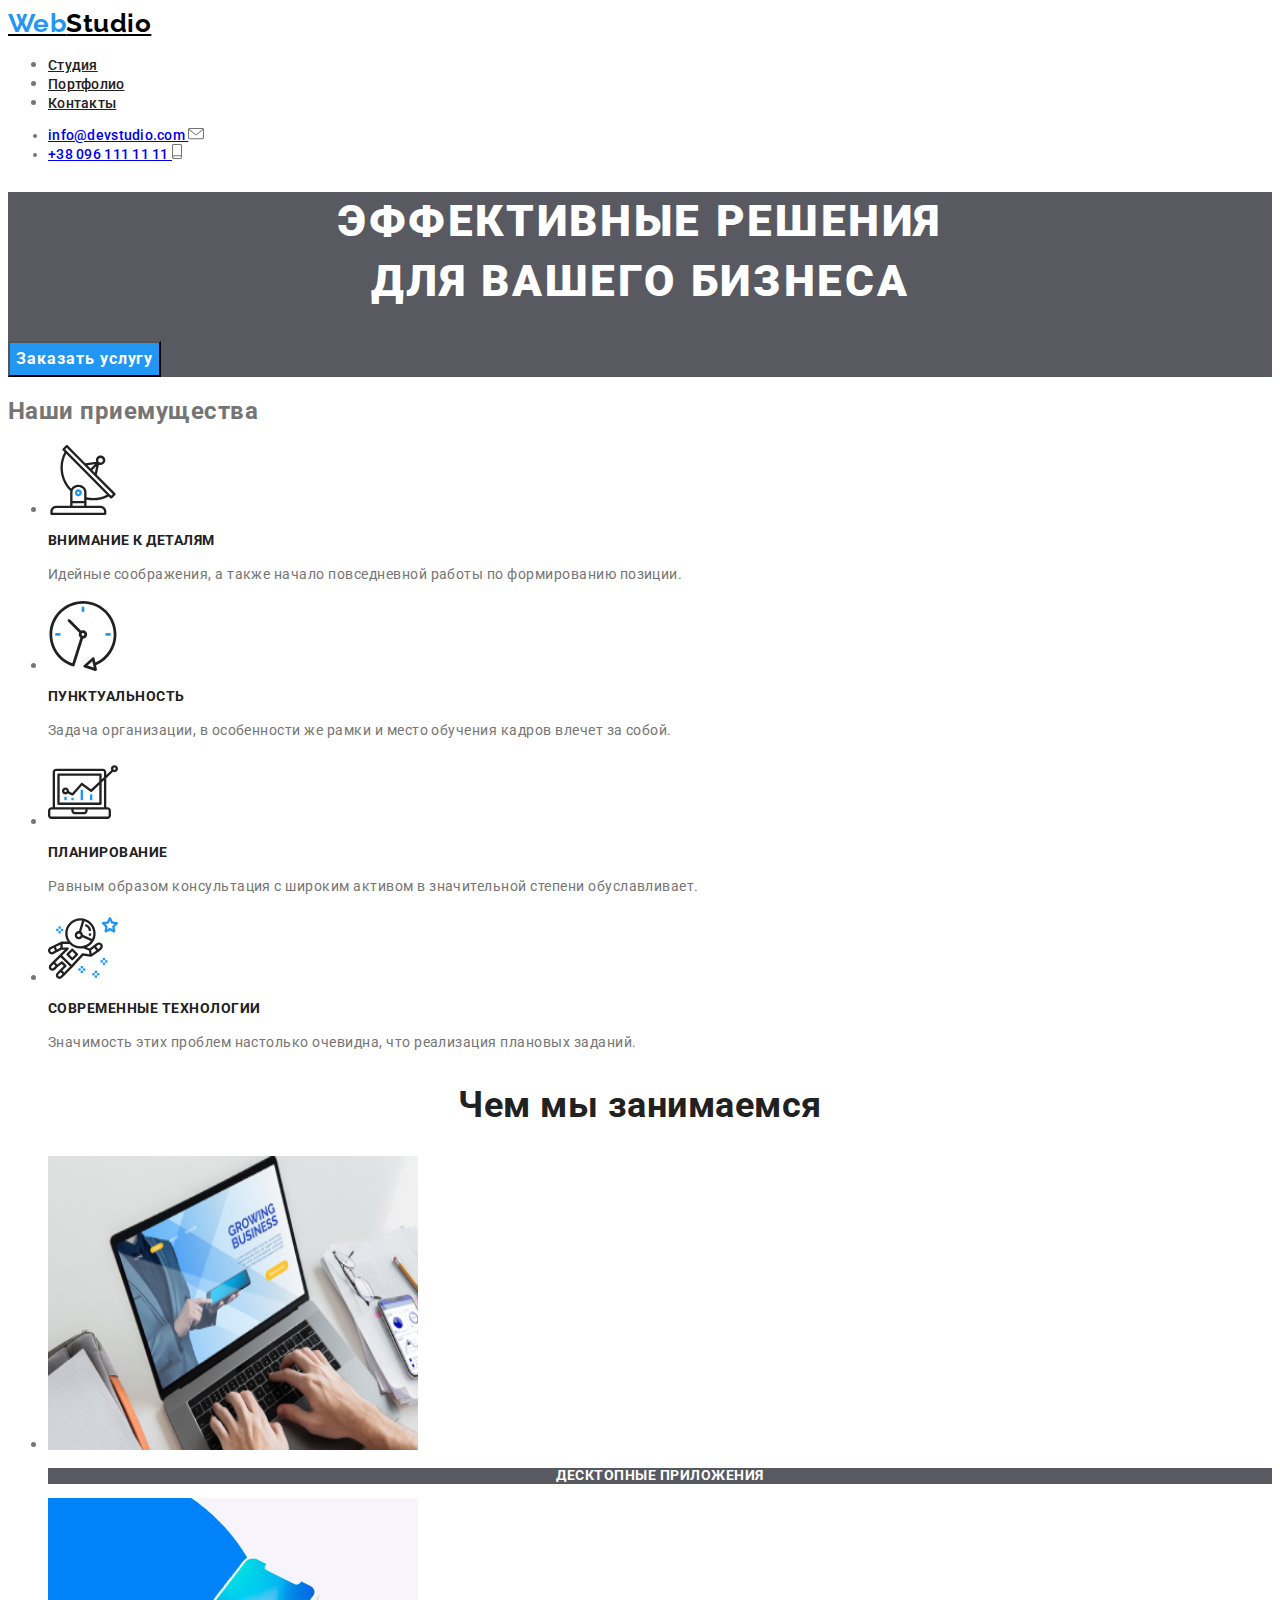
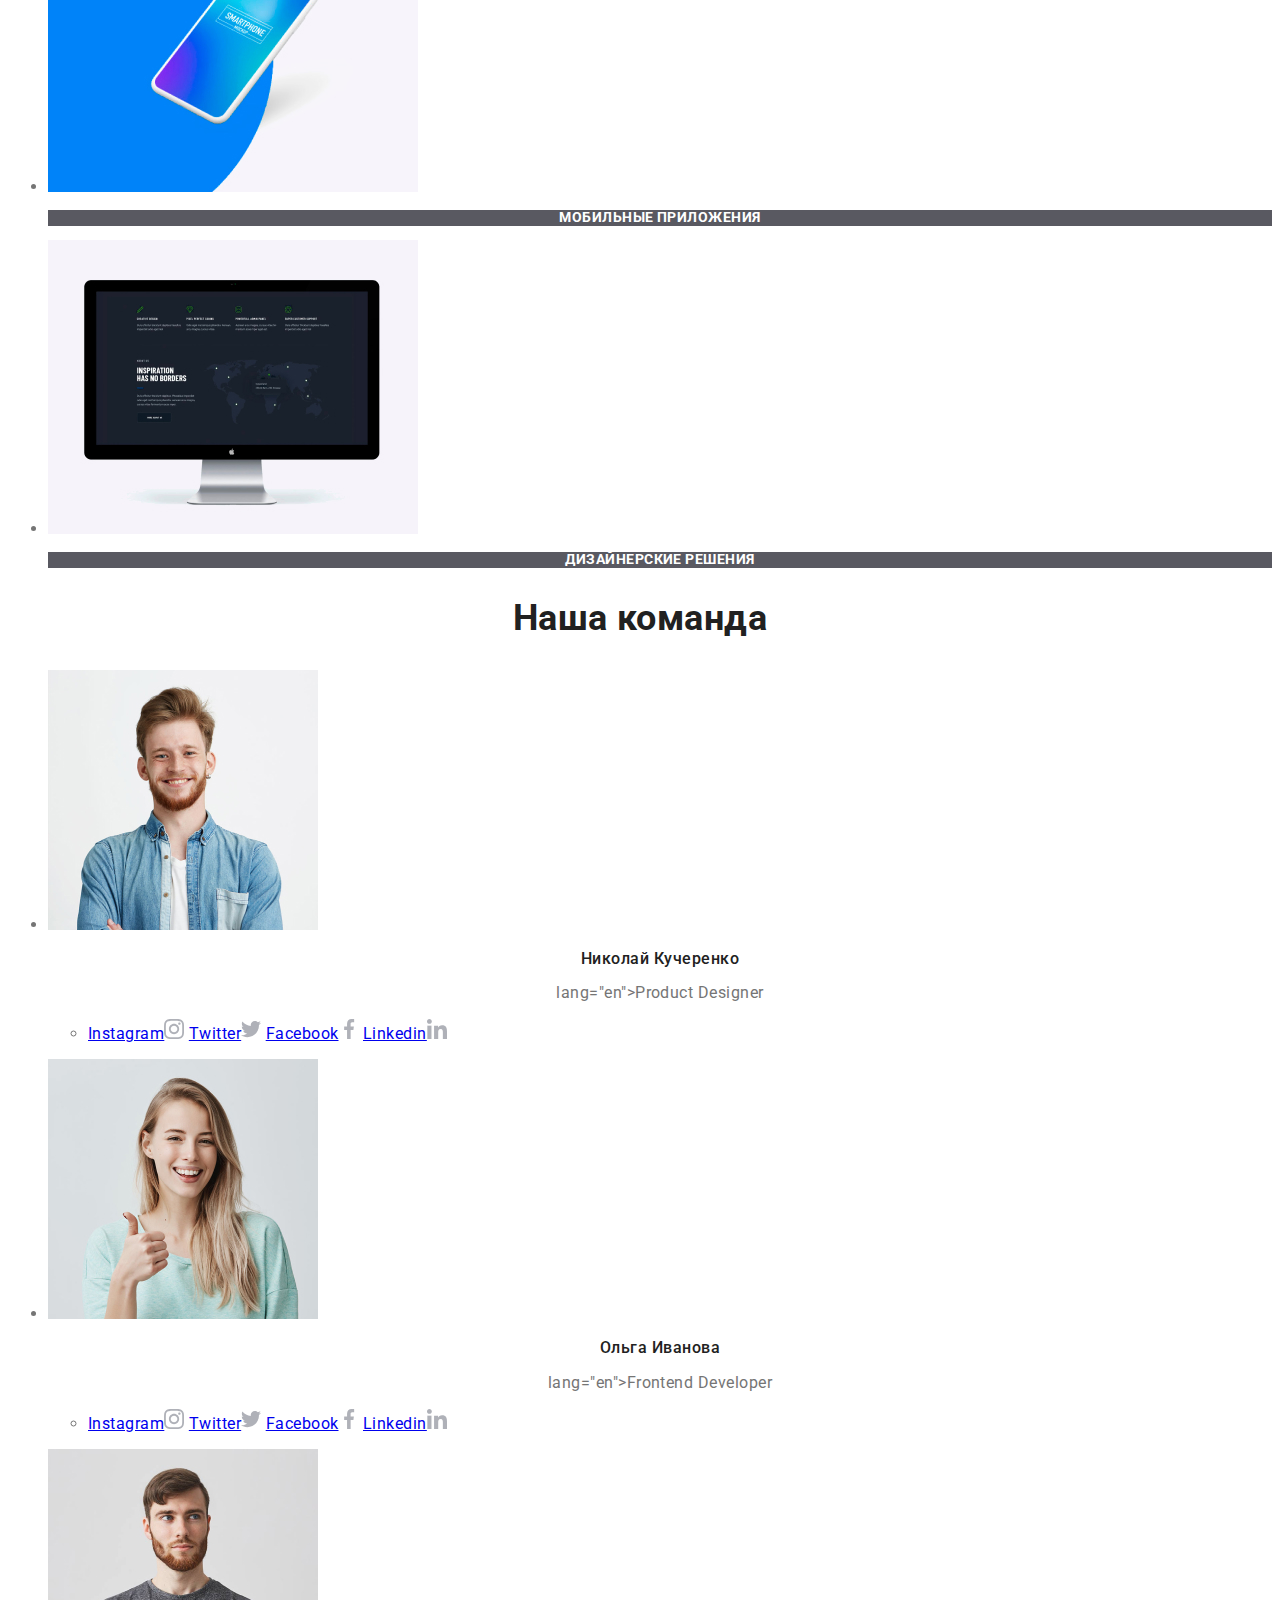
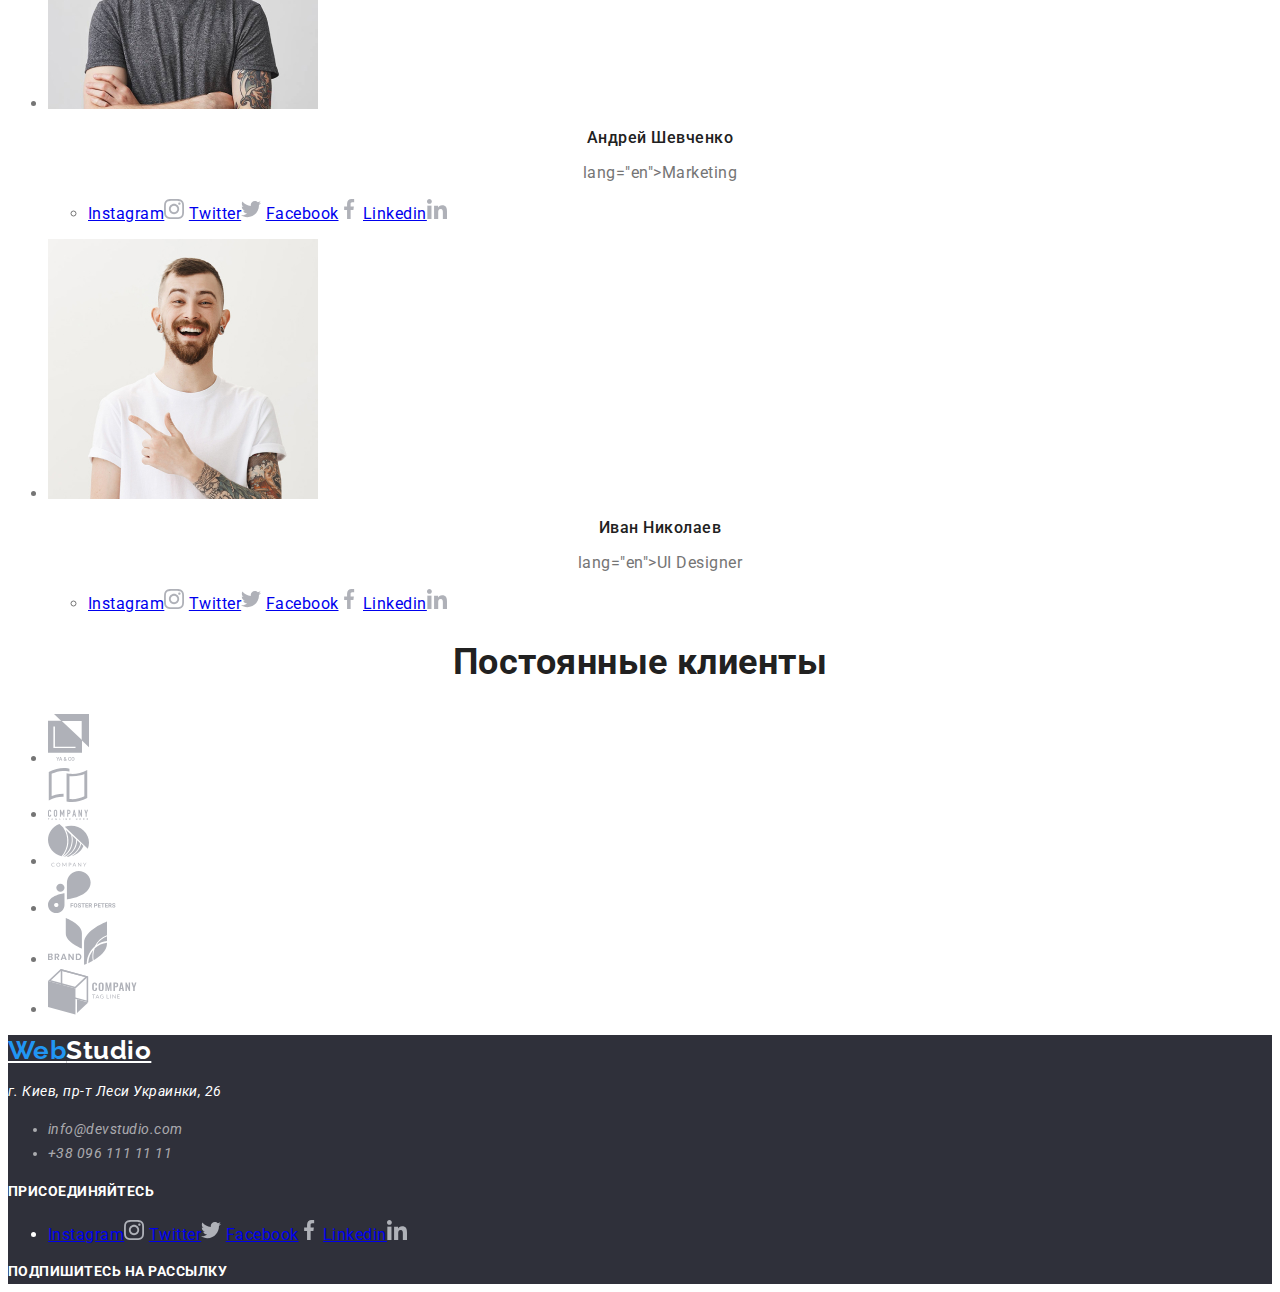
==== commit 53ebf4e0: "2" ====
--- a/index.html
+++ b/index.html
@@ -57,7 +57,7 @@
           <li>
             <img src="./images/antenna1.svg" alt="Внимание к деталям" />
             <h3 class="section-title">Внимание к деталям</h3>
-            <p>
+            <p class="section-title-item">
               Идейные соображения, а также начало повседневной работы по
               формированию позиции.
             </p>
@@ -65,7 +65,7 @@
           <li>
             <img src="./images/clock1.svg" alt="Пунктуальность" />
             <h3 class="section-title">Пунктуальность</h3>
-            <p>
+            <p class="section-title-item">
               Задача организации, в особенности же рамки и место обучения кадров
               влечет за собой.
             </p>
@@ -73,7 +73,7 @@
           <li>
             <img src="./images/diagram1.svg" alt="Планирование" />
             <h3 class="section-title">Планирование</h3>
-            <p>
+            <p class="section-title-item">
               Равным образом консультация с широким активом в значительной
               степени обуславливает.
             </p>
@@ -81,7 +81,7 @@
           <li>
             <img src="./images/astronaut1.svg" alt="Современные технологии" />
             <h3 class="section-title">Современные технологии</h3>
-            <p>
+            <p class="section-title-item">
               Значимость этих проблем настолько очевидна, что реализация
               плановых заданий.
             </p>
@@ -89,7 +89,7 @@
         </ul>
       </section>
       <section class="section">
-        <h2 class="section-title">Чем мы занимаемся</h2>
+        <h2 class="section-subtitle">Чем мы занимаемся</h2>
         <ul>
           <li>
             <img
@@ -98,7 +98,7 @@
               width="370"
               height="294"
             />
-            <h3 class="section-list">Десктопные приложения</h3>
+            <h3 class="section-subtitle-list">Десктопные приложения</h3>
           </li>
           <li>
             <img
@@ -107,7 +107,7 @@
               width="370"
               height="294"
             />
-            <h3 class="section-list">Мобильные приложения</h3>
+            <h3 class="section-subtitle-list">Мобильные приложения</h3>
           </li>
           <li>
             <img
@@ -116,12 +116,12 @@
               width="370"
               height="294"
             />
-            <h3 class="section-list">Дизайнерские решения</h3>
+            <h3 class="section-subtitle-list">Дизайнерские решения</h3>
           </li>
         </ul>
       </section>
       <section class="section">
-        <h2 class="section-title">Наша команда</h2>
+        <h2 class="section-subtitle">Наша команда</h2>
         <ul>
           <li>
             <img
@@ -131,7 +131,7 @@
               height="260"
             />
             <h3 class="section-name">Николай Кучеренко</h3>
-            <p>lang="en">Product Designer</p>
+            <p class="section-name-prof">lang="en">Product Designer</p>
             <ul>
               <li>
                 <a href="#" target="_blank" rel="noopened noreferrer"
@@ -159,7 +159,7 @@
               height="260"
             />
             <h3 class="section-name">Ольга Иванова</h3>
-            <p>lang="en">Frontend Developer</p>
+            <p class="section-name-prof">lang="en">Frontend Developer</p>
             <ul>
               <li>
                 <a href="#" target="_blank" rel="noopened noreferrer"
@@ -187,7 +187,7 @@
               height="260"
             />
             <h3 class="section-name">Андрей Шевченко</h3>
-            <p>lang="en">Marketing</p>
+            <p class="section-name-prof">lang="en">Marketing</p>
             <ul>
               <li>
                 <a href="#" target="_blank" rel="noopened noreferrer"
@@ -215,7 +215,7 @@
               height="260"
             />
             <h3 class="section-name">Иван Николаев</h3>
-            <p>lang="en">UI Designer</p>
+            <p class="section-name-prof">lang="en">UI Designer</p>
             <ul>
               <li>
                 <a href="#" target="_blank" rel="noopened noreferrer"
@@ -236,7 +236,7 @@
         </ul>
       </section>
       <section class="section">
-        <h2 class="section-title">Постоянные клиенты</h2>
+        <h2 class="section-subtitle">Постоянные клиенты</h2>
         <ul>
           <li>
             <a href="#"><img src="./images/logo/logo1.svg" alt="" /></a>
@@ -264,15 +264,15 @@
             <span>Web</span>Studio
           </a>
           <address>
-            <p>г. Киев, пр-т Леси Украинки, 26</p>
-            <ul class="footer-list">
+            <p class="footer-contact">г. Киев, пр-т Леси Украинки, 26</p>
+            <ul class="footer-contact-list">
               <li>info@devstudio.com</li>
               <li>+38 096 111 11 11</li>
             </ul>
           </address>
         </div>
         <div>
-          <b>присоединяйтесь</b>
+          <b class="footer-appeal">присоединяйтесь</b>
           <ul>
             <li>
               <a href="#" target="_blank" rel="noopened noreferrer"
@@ -291,6 +291,9 @@
           </ul>
         </div>
         <!-- Форму подписки в футере пока не размечаю -->
+        <div>
+          <b class="footer-appeal">Подпишитесь на рассылку</b>
+        </div>
       </footer>
     </main>
   </body>
--- a/CSS/styles.css
+++ b/CSS/styles.css
@@ -8,6 +8,9 @@
 body {
   background-color: var(--primery-background-color);
   color: var(--primary-text-color);
+
+  font-family: Roboto, sans-serif;
+  letter-spacing: 0.03em;
 }
 
 /* Цвет лого #000000; #2196F3; */
@@ -27,44 +30,119 @@
 }
 .logo {
   color: #000000;
+
+  font-family: Raleway, sans-serif;
+  font-weight: 700;
+  font-size: 26px;
+  line-height: 1.19;
 }
 .logo:hover,
 .logo:focus {
   color: var(--accent-color);
 }
+
 /* Стилизация навигации сайта */
 .site-nav .link {
   color: var(--title-text-color);
+
+  font-weight: 500;
+  font-size: 14px;
+  line-height: 1.14;
+  letter-spacing: 0.02em;
 }
 .site-nav .link:hover,
 .site-nav .link:focus {
   color: var(--accent-color);
 }
+.contact-nav {
+  color: var(--primary-text-color);
+
+  font-weight: 500;
+  font-size: 14px;
+  line-height: 1.14;
+  letter-spacing: 0.02em;
+}
+.contact-nav .link:hover,
+.contact-nav .link:focus {
+  color: var(--accent-color);
+}
+
 /* Стилизация Героя */
 .hero {
   background-color: rgba(47, 48, 58, 0.8);
 }
 .hero-title {
   color: var(--primery-background-color);
+
+  font-weight: 900;
+  font-size: 44px;
+  line-height: 1.36;
+  text-align: center;
+  letter-spacing: 0.06em;
+  text-transform: uppercase;
 }
 .hero-button {
   color: var(--primery-background-color);
   background-color: var(--accent-color);
+
+  font-family: inherit;
+  font-weight: 700;
+  font-size: 16px;
+  line-height: 1.87;
+  display: flex;
+  align-items: center;
+  text-align: center;
+  letter-spacing: 0.06em;
 }
+
 /* Секции Наши приемущества и Чем мы занимаемся*/
 .section-title {
   color: var(--title-text-color);
+
+  font-weight: 700;
+  font-size: 14px;
+  line-height: 1.14;
+  text-transform: uppercase;
 }
-.section-list {
+.section-title-item {
+  font-size: 14px;
+  line-height: 1.71;
+}
+.section-subtitle {
+  color: var(--title-text-color);
+
+  font-weight: 700;
+  font-size: 36px;
+  line-height: 1.16;
+  text-align: center;
+}
+.section-subtitle-list {
   color: #ffffff;
   background-color: rgba(47, 48, 58, 0.8);
 
-  /* Секция Наша команда */
+  font-weight: 700;
+  font-size: 14px;
+  line-height: 1.14;
+  text-align: center;
+  text-transform: uppercase;
 }
+
+/* Секция Наша команда */
 .section-name {
   color: var(--title-text-color);
-  /* Футер */
+
+  font-weight: 500;
+  font-size: 16px;
+  line-height: 1.18;
+  text-align: center;
 }
+.section-name-prof {
+  font-size: 16px;
+  line-height: 1.18;
+  text-align: center;
+}
+
+/* Футер */
 footer {
   color: var(--primery-background-color);
   background-color: #2f303a;
@@ -72,9 +150,32 @@
 address {
   color: var(--primery-background-color);
 }
-.footer-list {
-  color: rgba(255, 255, 255, 0.6);
-}
 .footer-logo {
   color: var(--primery-background-color);
+
+  font-family: Raleway, sans-serif;
+  font-weight: 700;
+  font-size: 26px;
+  line-height: 1.19;
 }
+.footer-logo:hover,
+.footer-logo:focus {
+  color: var(--accent-color);
+}
+
+.footer-contact {
+  font-size: 14px;
+  line-height: 1.71;
+}
+.footer-contact-list {
+  color: rgba(255, 255, 255, 0.6);
+
+  font-size: 14px;
+  line-height: 1.71;
+}
+.footer-appeal {
+  font-weight: 700;
+  font-size: 14px;
+  line-height: 1.71;
+  text-transform: uppercase;
+}
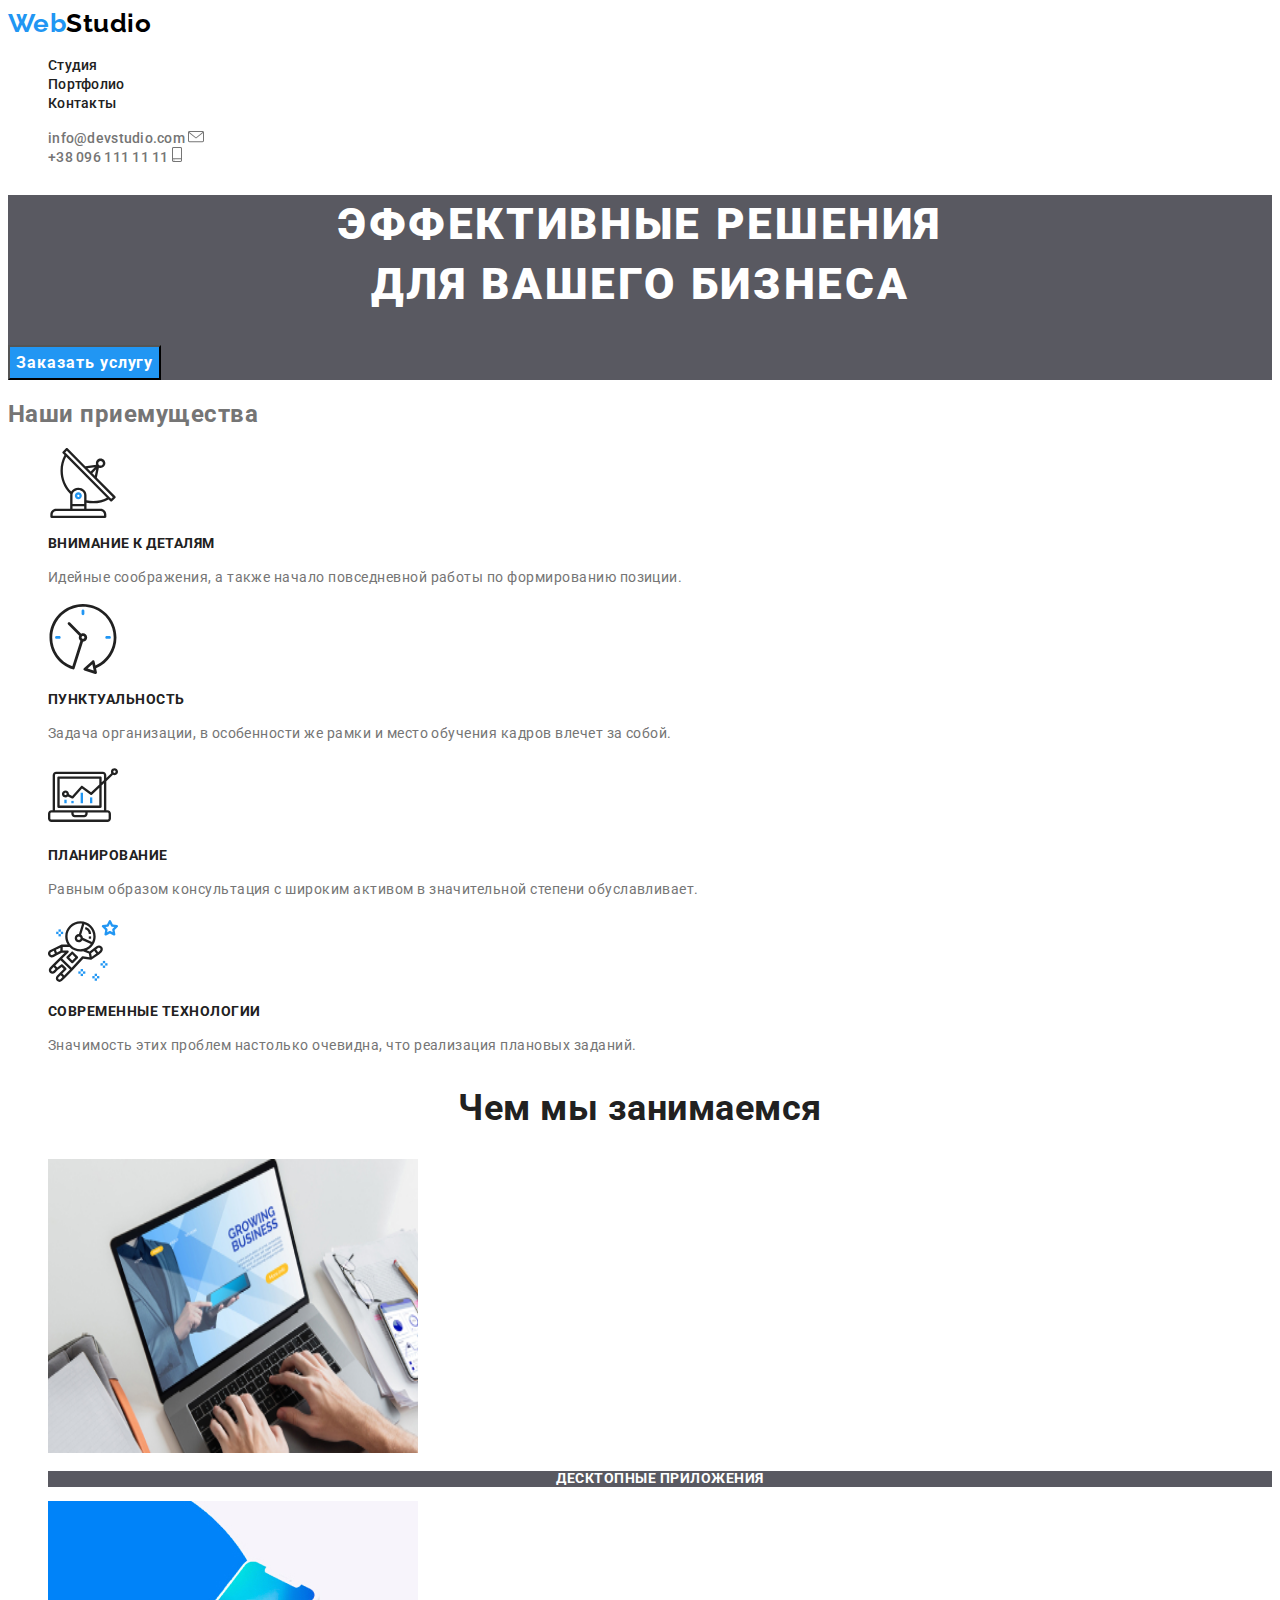
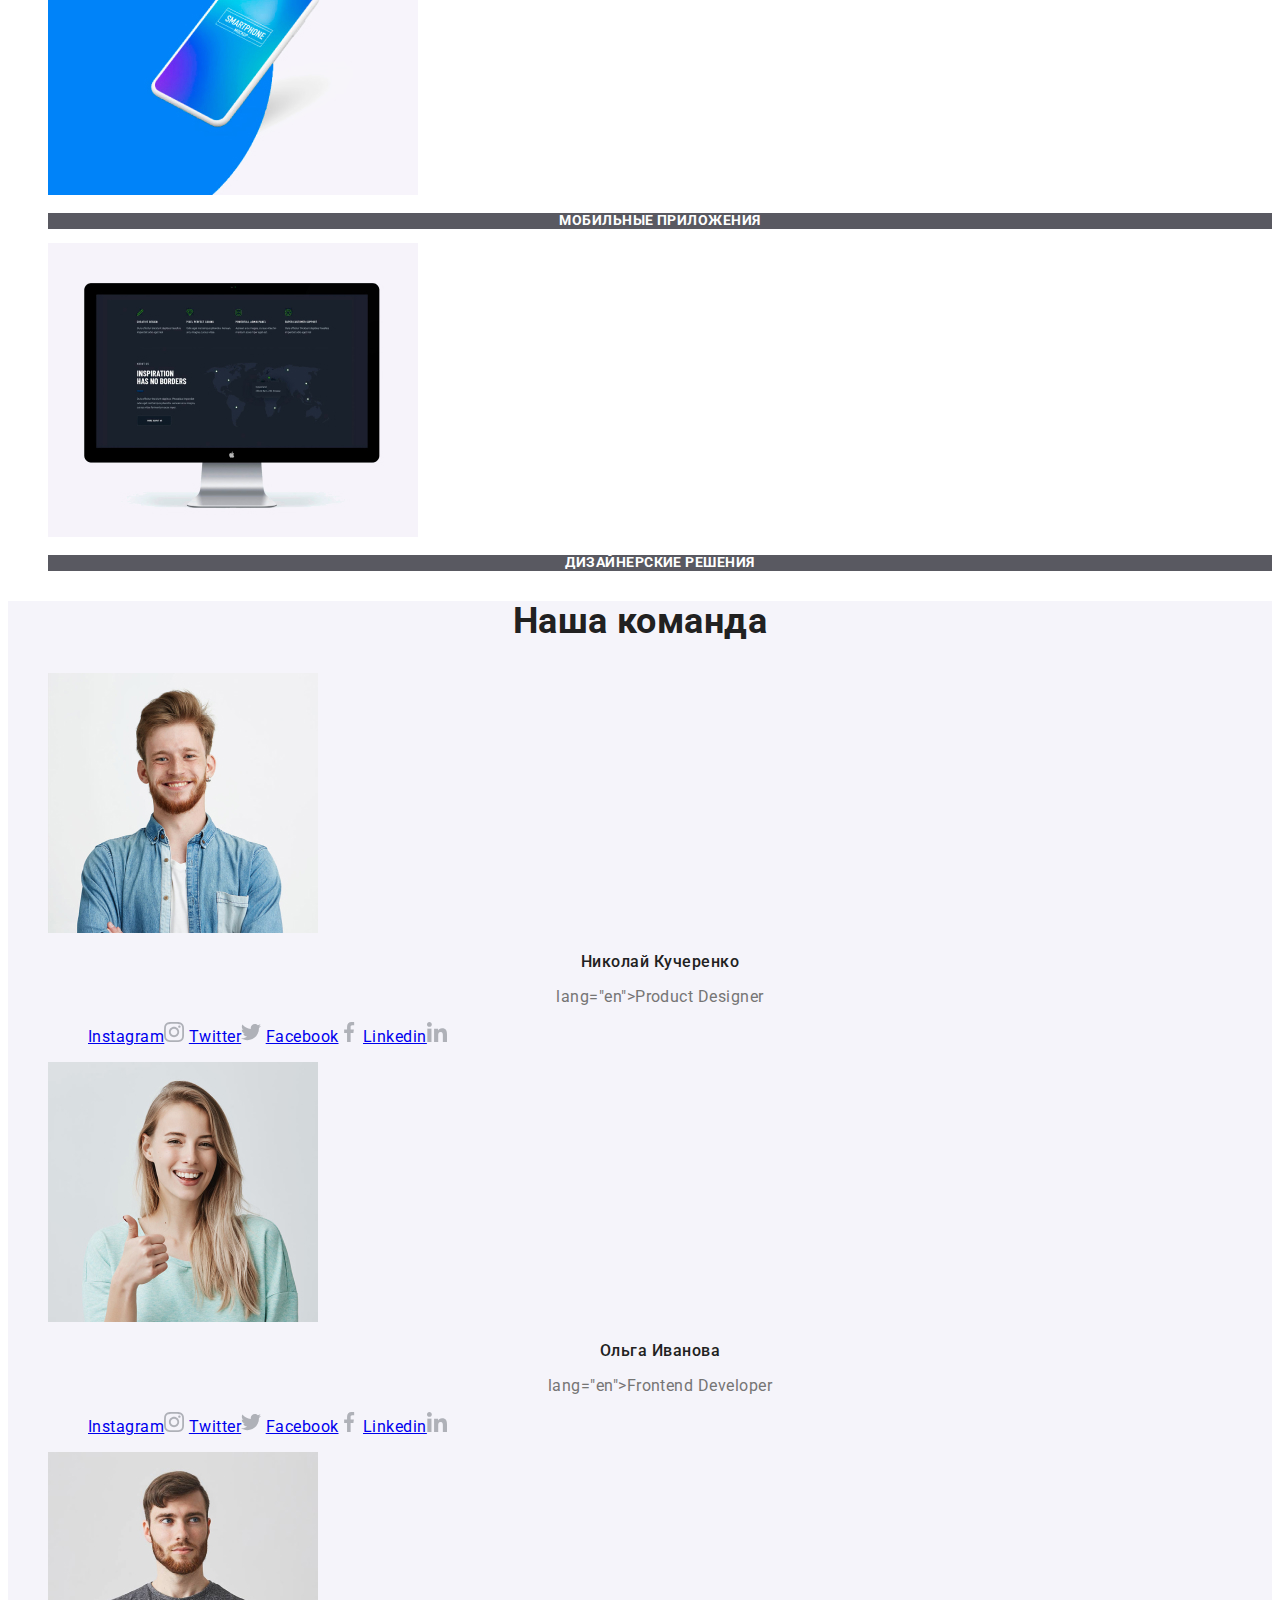
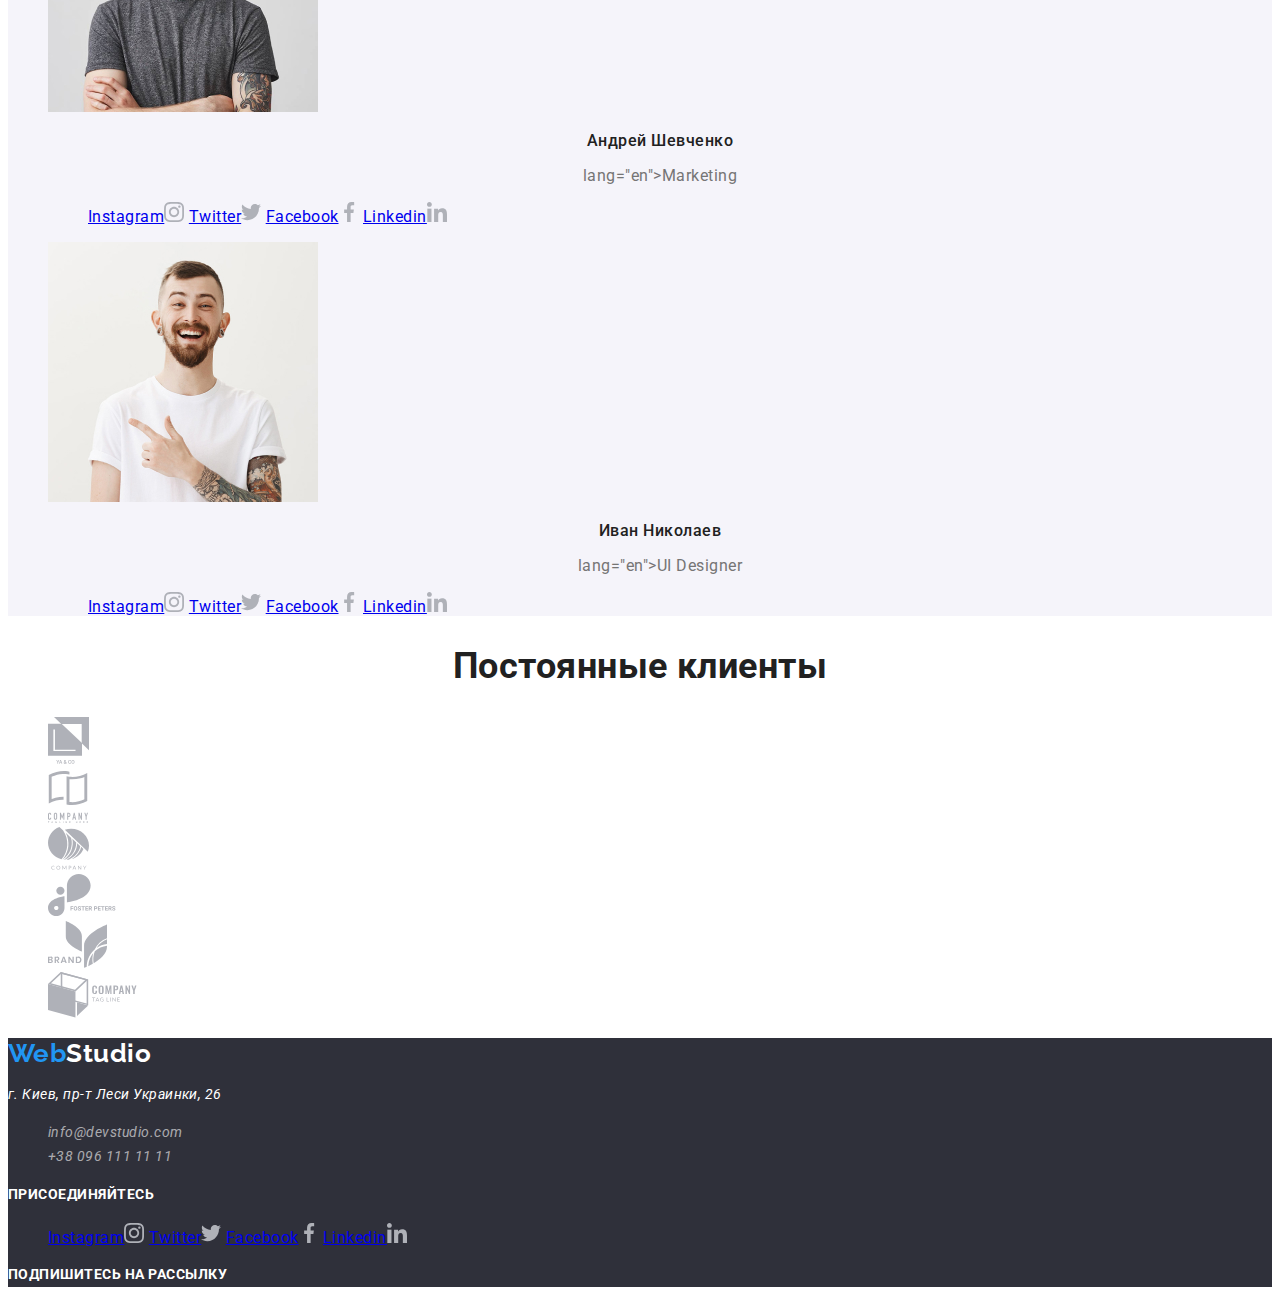
==== commit 039d9b76: "финиш" ====
--- a/index.html
+++ b/index.html
@@ -26,13 +26,13 @@
       </nav>
       <ul class="contact-nav">
         <li>
-          <a href="mailto:info@devstudio.com"
+          <a class="link" href="mailto:info@devstudio.com"
             >info@devstudio.com
             <img src="./images/envelope.svg" alt="Почта" />
           </a>
         </li>
         <li>
-          <a href="tel:+380961111111"
+          <a class="link" href="tel:+380961111111"
             >+38 096 111 11 11
             <img src="./images/smartphone.svg" alt="Телефон" />
           </a>
@@ -120,7 +120,7 @@
           </li>
         </ul>
       </section>
-      <section class="section">
+      <section class="section work">
         <h2 class="section-subtitle">Наша команда</h2>
         <ul>
           <li>
--- a/CSS/styles.css
+++ b/CSS/styles.css
@@ -4,15 +4,7 @@
   --accent-color: #2196f3;
   --primery-background-color: #ffffff;
 }
-
-body {
-  background-color: var(--primery-background-color);
-  color: var(--primary-text-color);
-
-  font-family: Roboto, sans-serif;
-  letter-spacing: 0.03em;
-}
-
+/* МОЯ ПАЛИТРА */
 /* Цвет лого #000000; #2196F3; */
 /* Цвет основного текста #212121; */
 /* Вторичный цвет текста  #757575; */
@@ -23,6 +15,16 @@
 /* Фон футера #2F303A; */
 /* Цвет лого соцсетей #AFB1B8; */
 /* Цвет адреса и телефона в футере rgba(255, 255, 255, 0.6) */
+body {
+  background-color: var(--primery-background-color);
+  color: var(--primary-text-color);
+
+  font-family: Roboto, sans-serif;
+  letter-spacing: 0.03em;
+}
+ul {
+  list-style: none;
+}
 
 /* Логотип */
 span {
@@ -35,6 +37,7 @@
   font-weight: 700;
   font-size: 26px;
   line-height: 1.19;
+  text-decoration: none;
 }
 .logo:hover,
 .logo:focus {
@@ -49,18 +52,20 @@
   font-size: 14px;
   line-height: 1.14;
   letter-spacing: 0.02em;
+  text-decoration: none;
 }
 .site-nav .link:hover,
 .site-nav .link:focus {
   color: var(--accent-color);
 }
-.contact-nav {
+.contact-nav .link {
   color: var(--primary-text-color);
 
   font-weight: 500;
   font-size: 14px;
   line-height: 1.14;
   letter-spacing: 0.02em;
+  text-decoration: none;
 }
 .contact-nav .link:hover,
 .contact-nav .link:focus {
@@ -128,6 +133,9 @@
 }
 
 /* Секция Наша команда */
+.work {
+  background-color: #f5f4fa;
+}
 .section-name {
   color: var(--title-text-color);
 
@@ -157,6 +165,7 @@
   font-weight: 700;
   font-size: 26px;
   line-height: 1.19;
+  text-decoration: none;
 }
 .footer-logo:hover,
 .footer-logo:focus {
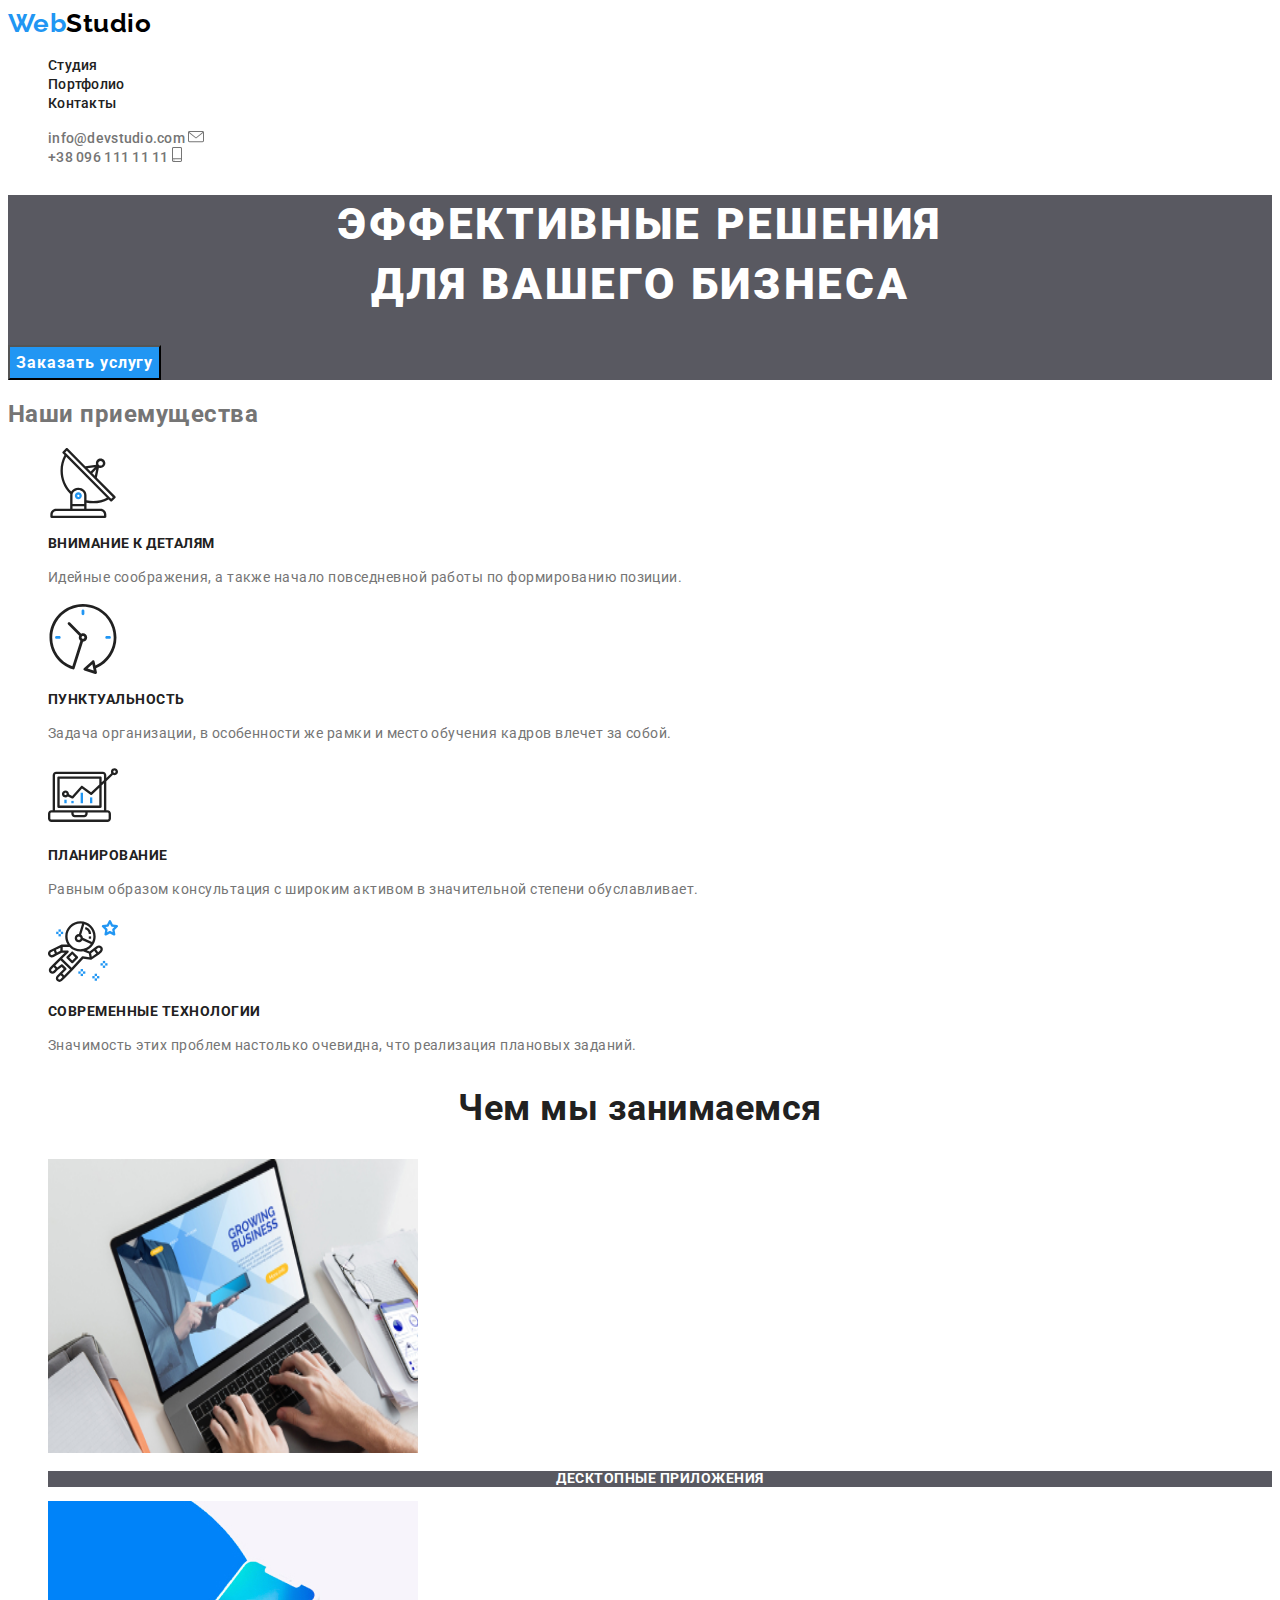
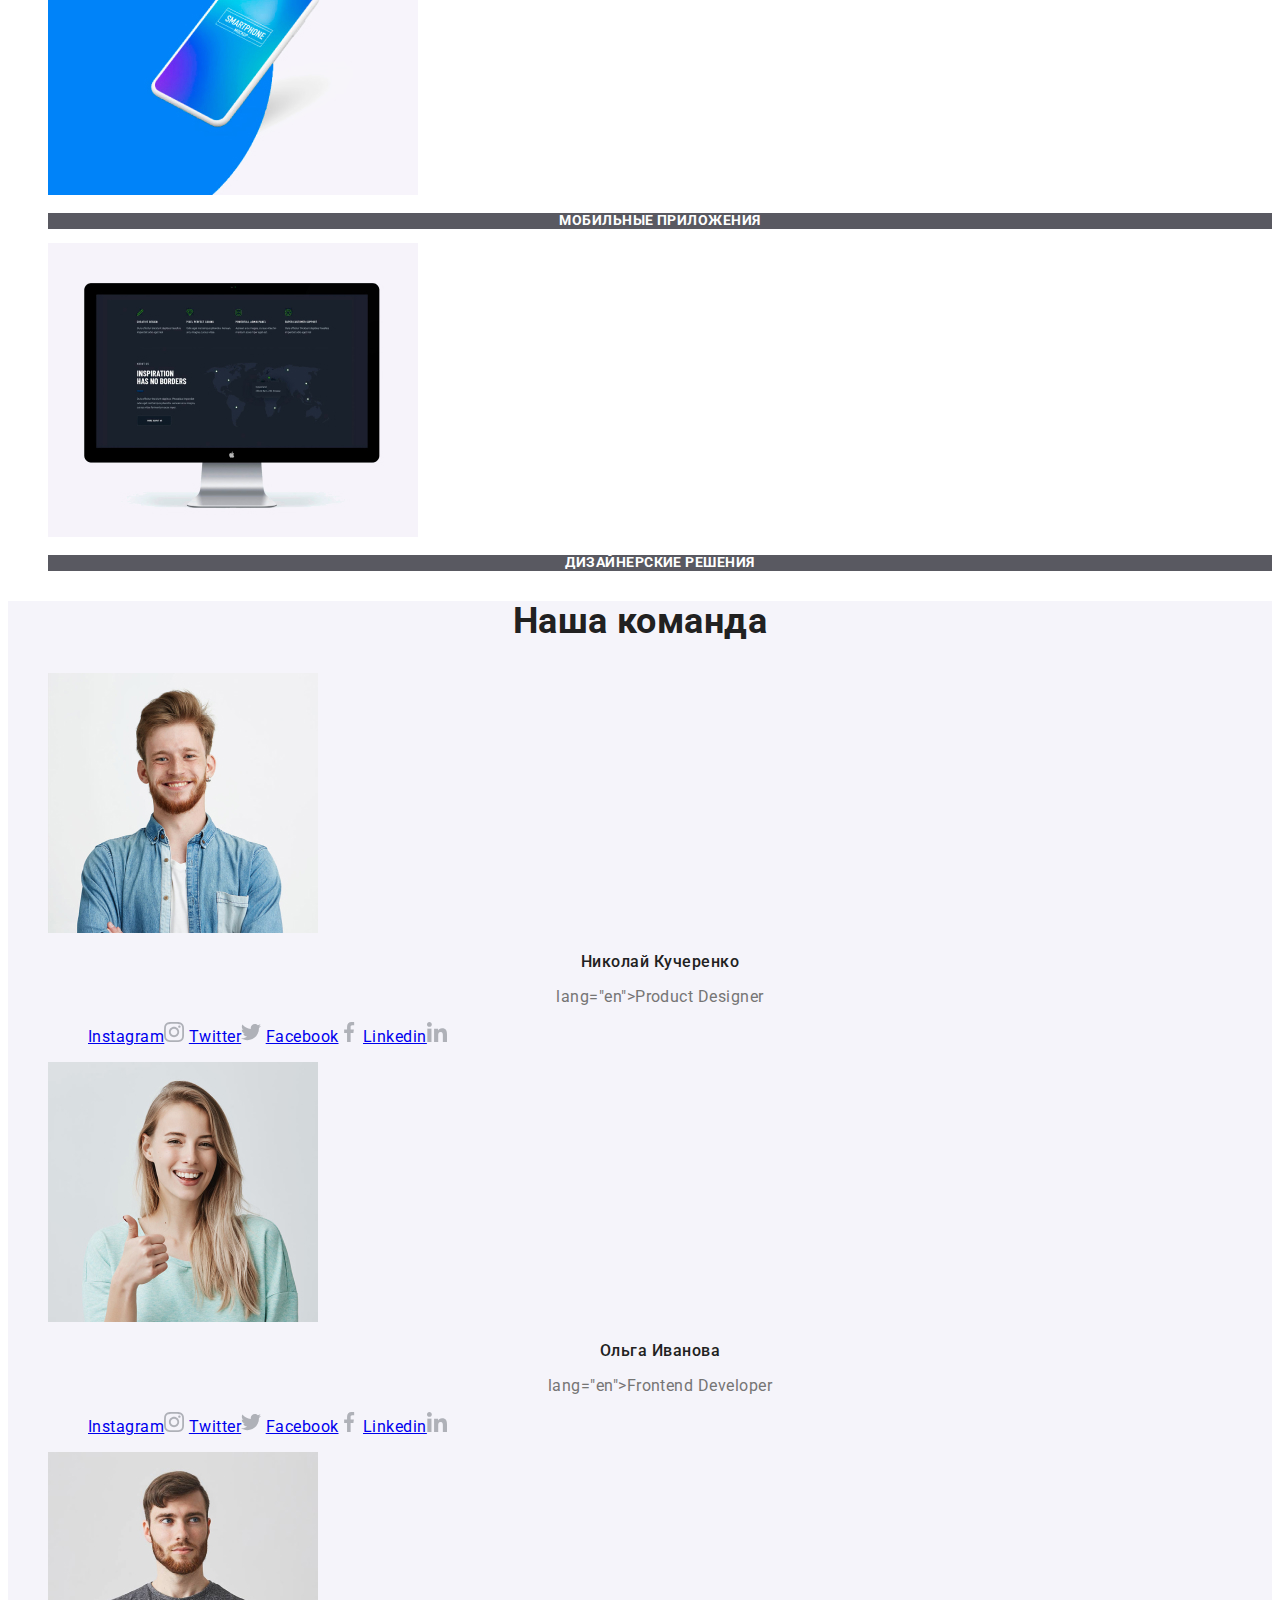
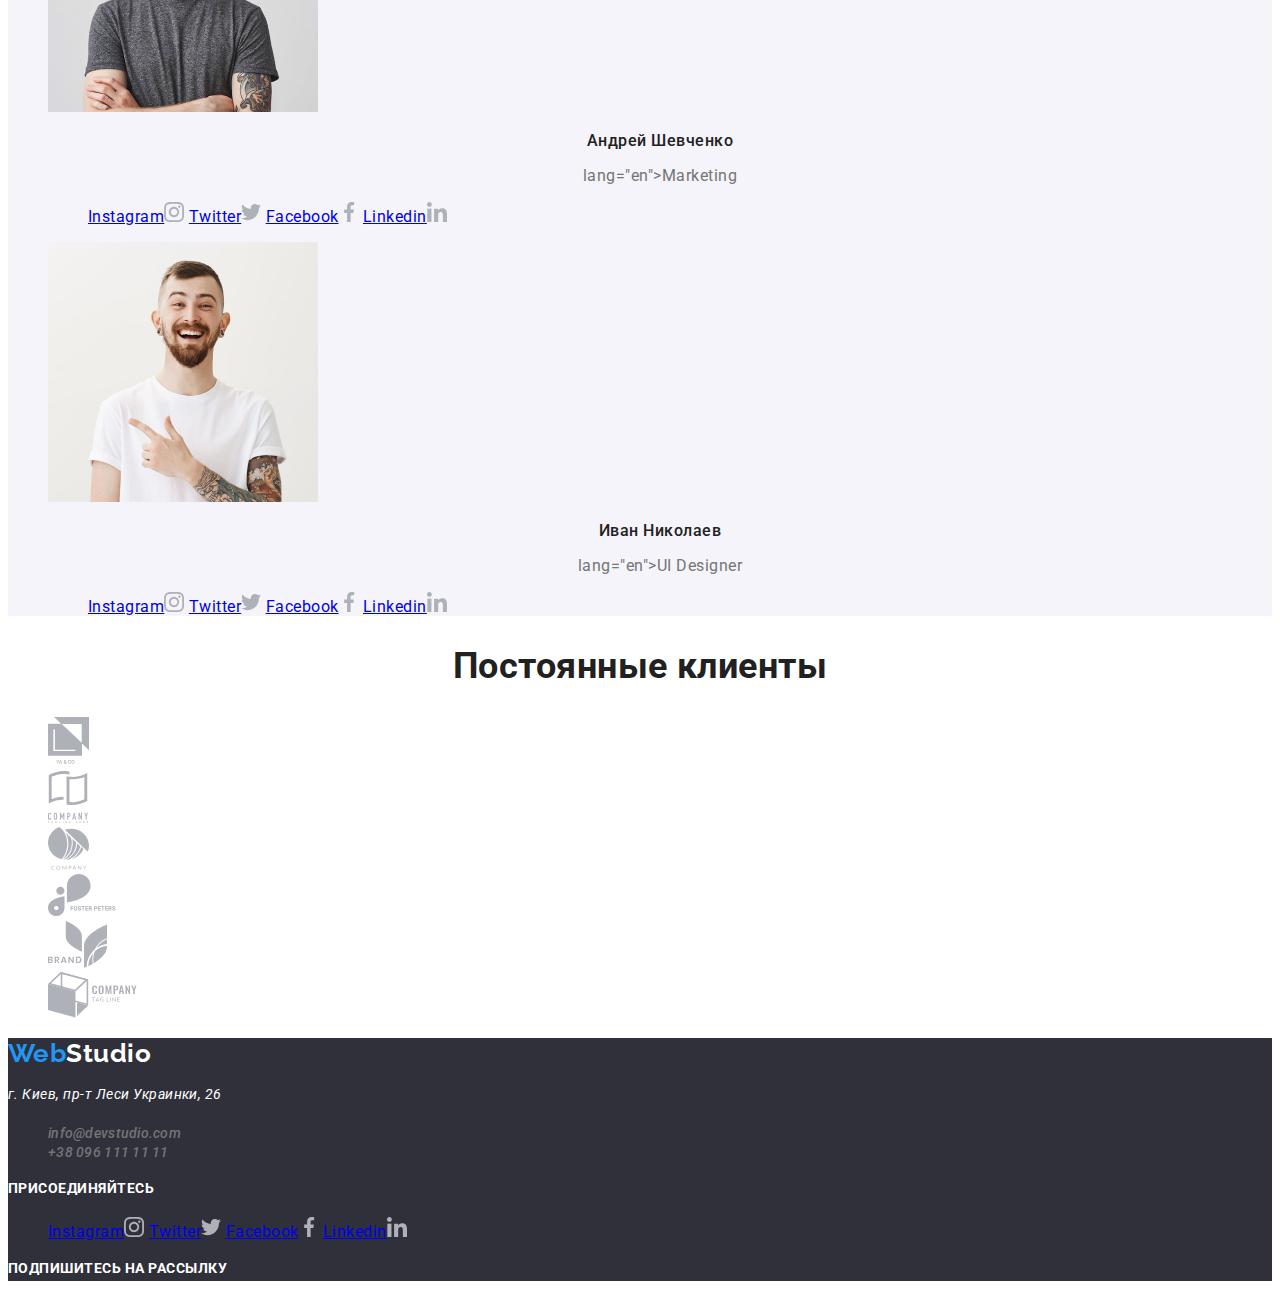
==== commit 86af5329: "фобавлен ховер" ====
--- a/index.html
+++ b/index.html
@@ -265,9 +265,15 @@
           </a>
           <address>
             <p class="footer-contact">г. Киев, пр-т Леси Украинки, 26</p>
-            <ul class="footer-contact-list">
-              <li>info@devstudio.com</li>
-              <li>+38 096 111 11 11</li>
+            <ul class="contact-nav">
+              <li>
+                <a class="link" href="mailto:info@devstudio.com"
+                  >info@devstudio.com
+                </a>
+              </li>
+              <li>
+                <a class="link" href="tel:+380961111111">+38 096 111 11 11 </a>
+              </li>
             </ul>
           </address>
         </div>
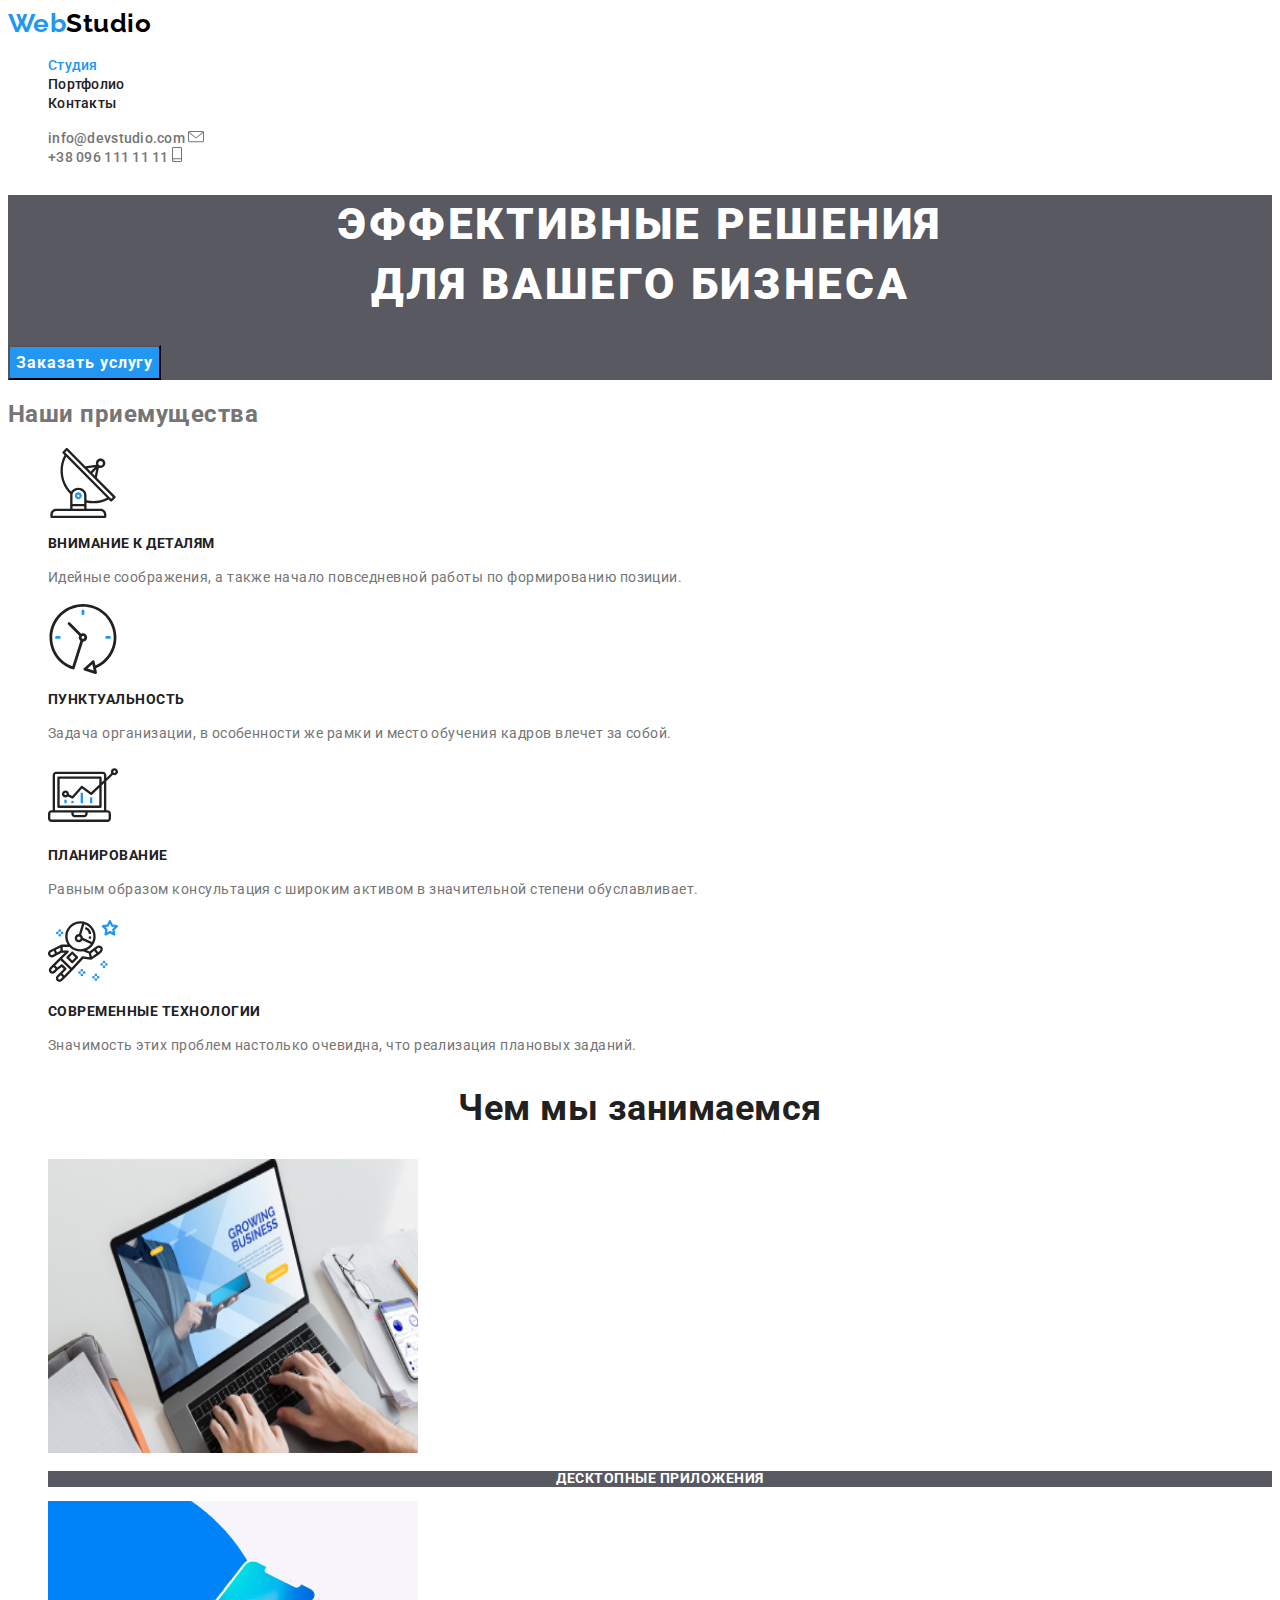
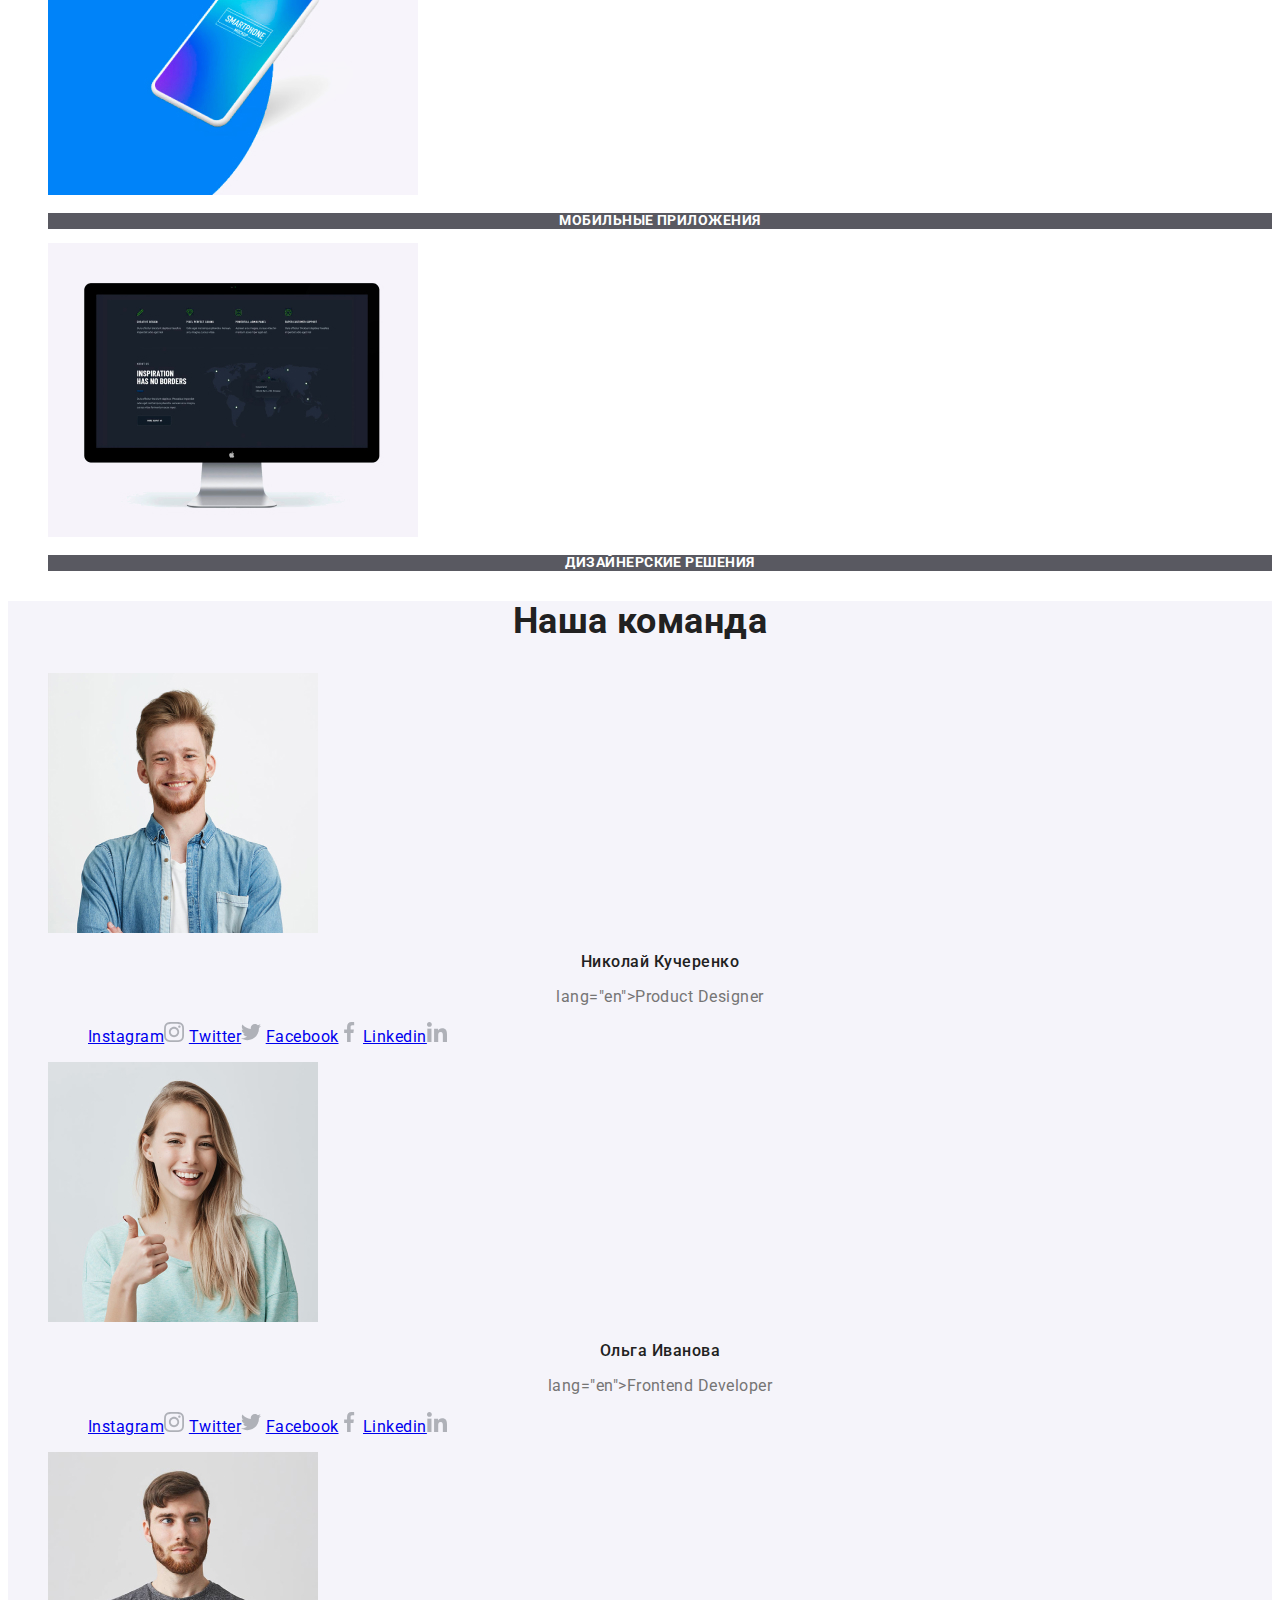
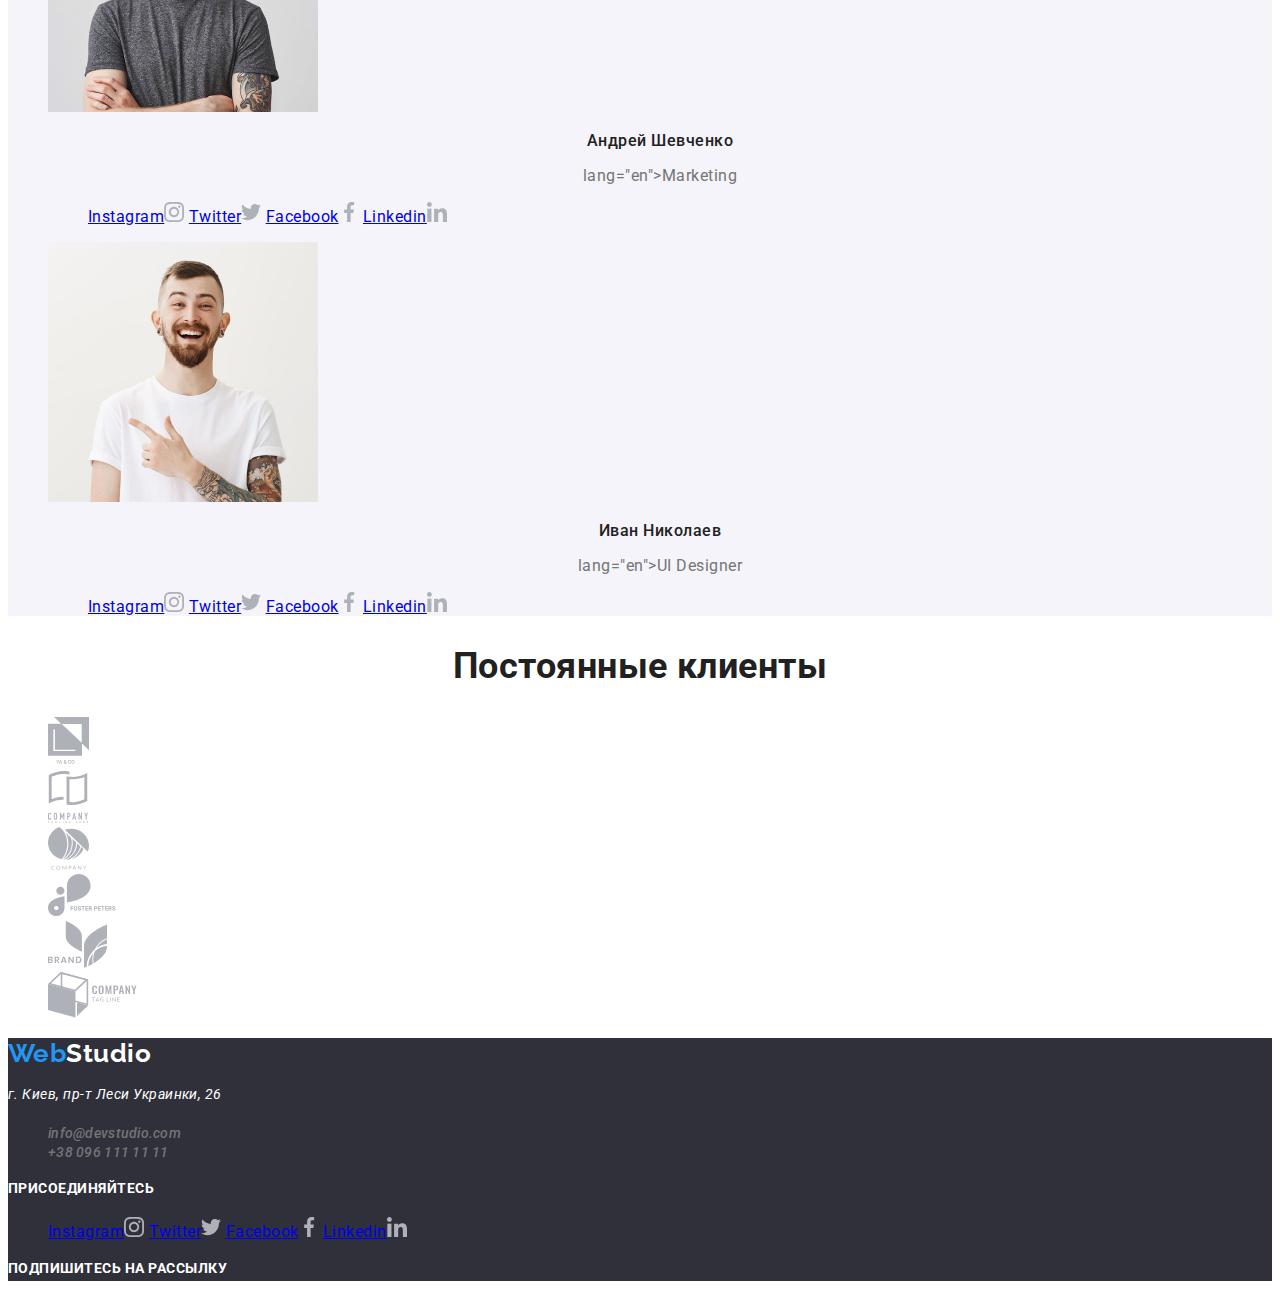
==== commit 739aea6a: "current" ====
--- a/index.html
+++ b/index.html
@@ -19,7 +19,7 @@
       <nav>
         <a href="./index.html" class="logo"> <span>Web</span>Studio </a>
         <ul class="site-nav">
-          <li><a href="#" class="link">Студия</a></li>
+          <li><a href="#" class="link current">Студия</a></li>
           <li><a href="./portfolio.html" class="link">Портфолио</a></li>
           <li><a href="#" class="link">Контакты</a></li>
         </ul>
--- a/CSS/styles.css
+++ b/CSS/styles.css
@@ -58,6 +58,10 @@
 .site-nav .link:focus {
   color: var(--accent-color);
 }
+.site-nav .link.current {
+  color: var(--accent-color);
+}
+
 .contact-nav .link {
   color: var(--primary-text-color);
 
